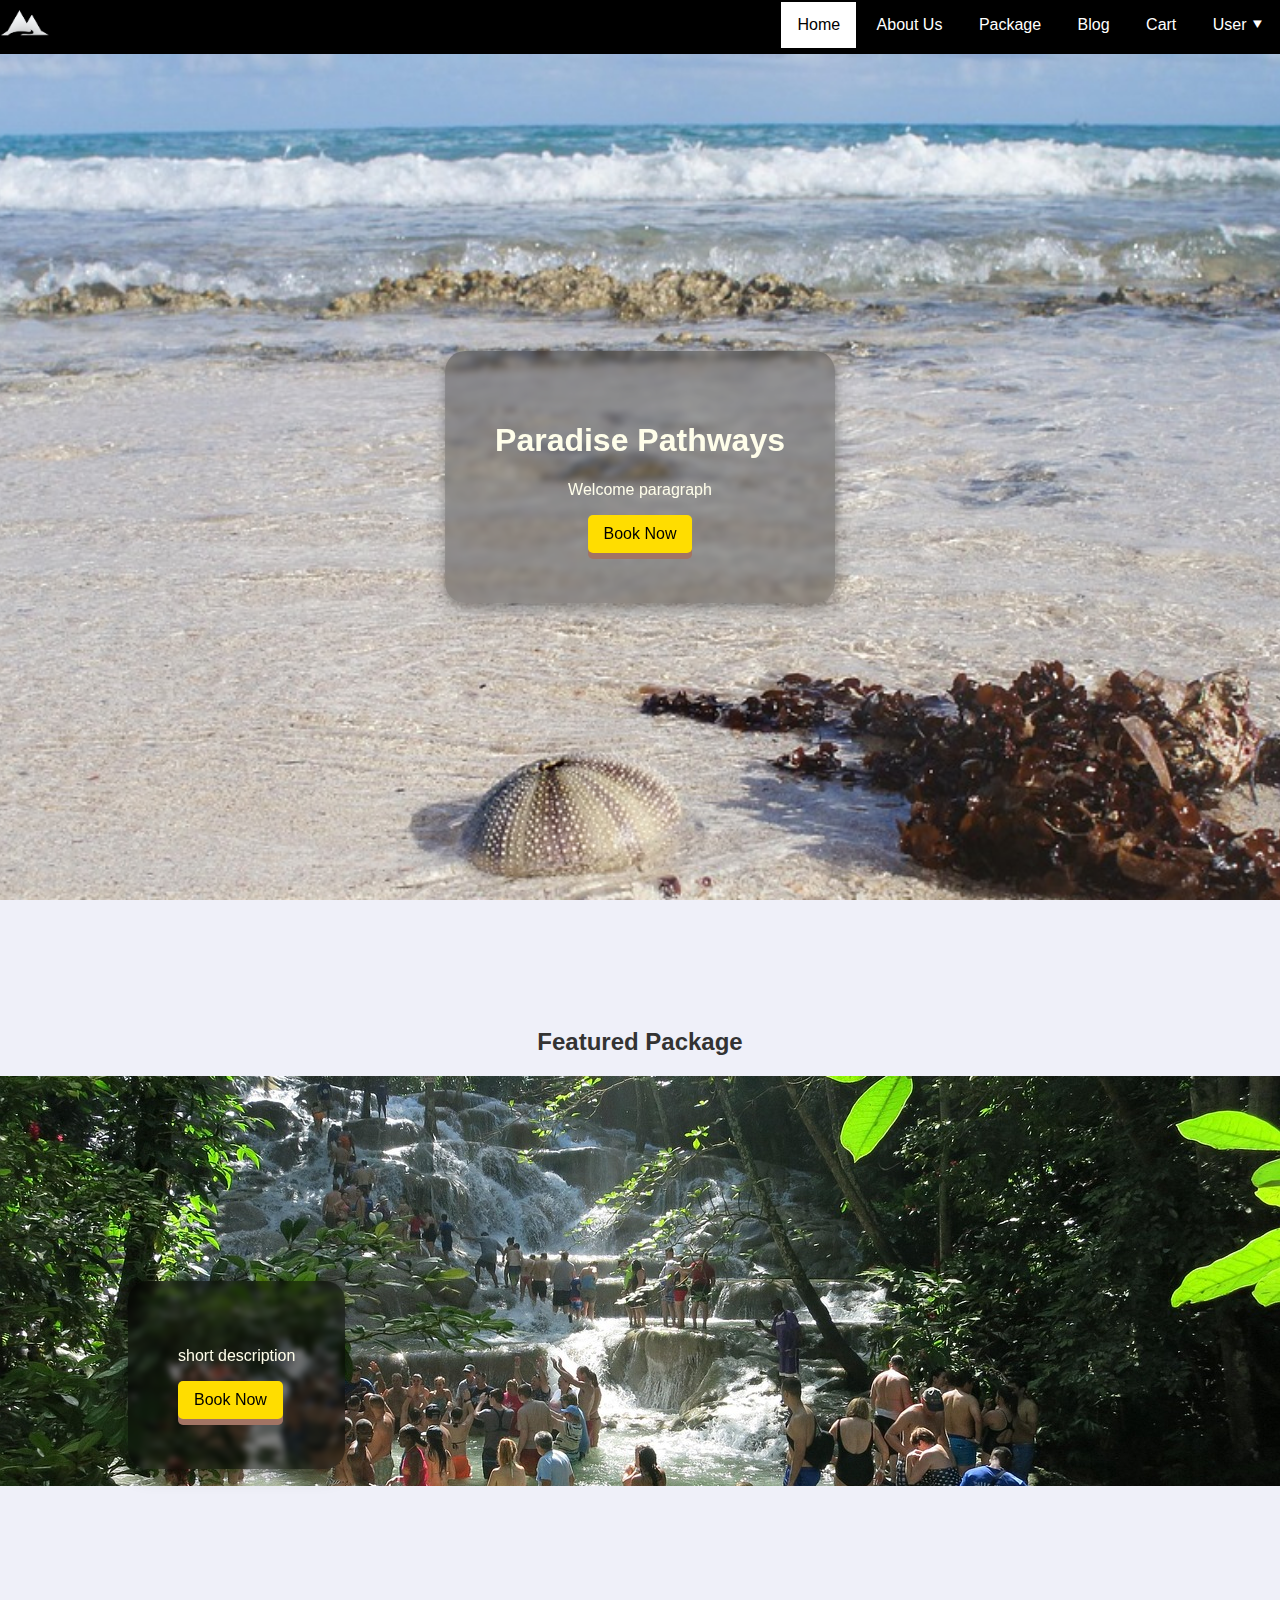
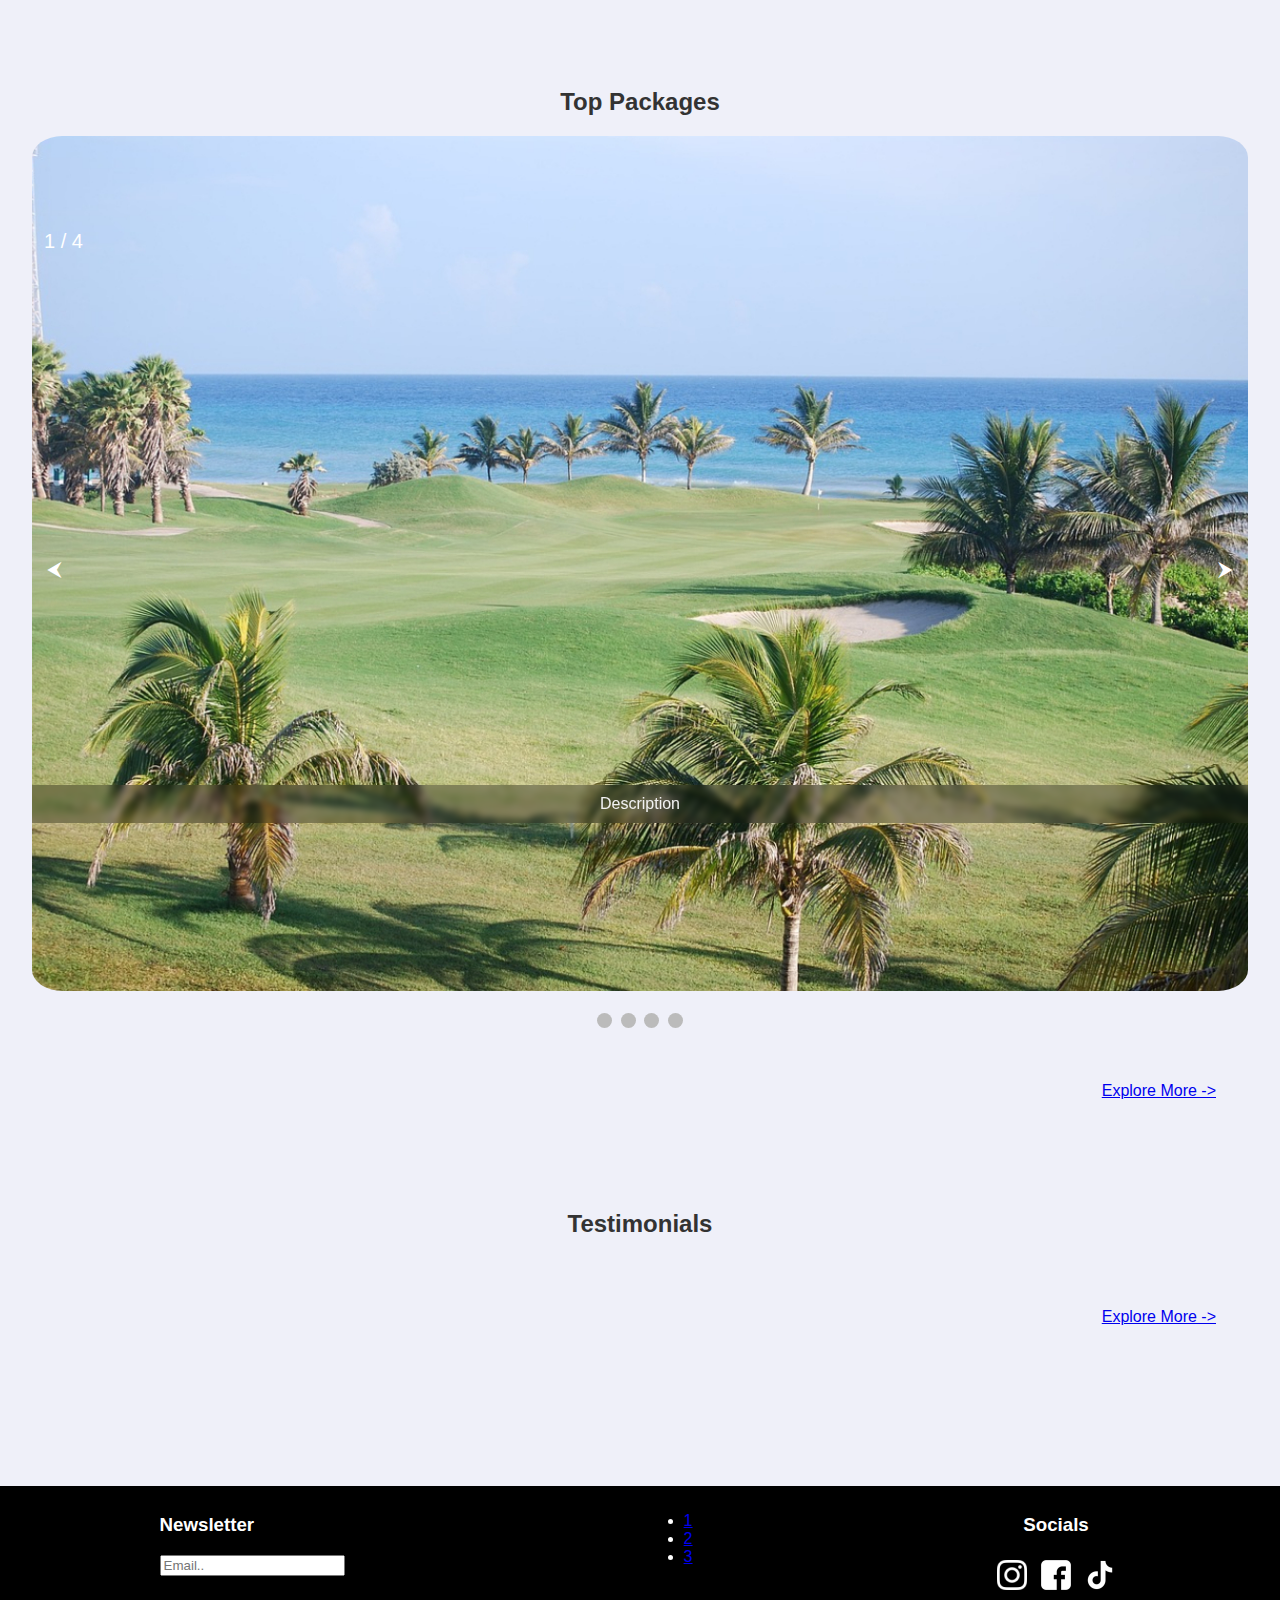
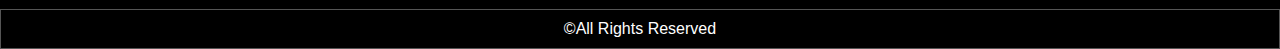
==== index.html @ 242b33c7 "edit javascript and carousel added to home" ====
<!DOCTYPE html>
<html>
    <head>
        <meta charset="UTF-8">
        <meta name="viewport" 
            content="width=device-width, initial-scale=1.0">
            <link rel="stylesheet" href="style.css">
       <title>Paradise Pathways</title> 
       <link rel="icon" href="img\icon.png">
    </head>

    <body>
        <header>
            <!--header containing logo, navbar and dropdown menu for user options-->
            <div class="navtop">
                <div class="logo">
                    <a href="index.html"><img src="img/Paradise Pathways Logo.png" width="50px"></a>
                </div>
                <button class="menu-btn">&#8801;</button>

                <nav class="navbar" id="barNav">
                    <ul class="nav-links">
                        <li><a class="current" href="index.html">Home</a></li>
                        <li><a href="about.html">About Us</a></li>
                        <li><a href="package.html">Package</a></li>
                        <li><a href="blog.html">Blog</a></li>
                        <li><a href="cart.html">Cart</a></li>
                        
                        <li><div class="dropdown">
                                <button class="dropbtn">User &#11206;</button>
                            <div class="dropdown-content">
                                <a href="#">Sign In</a>
                                <a href="#">Log In</a>
                                <a href="#">Accounts</a>  
                            </div>
                        </li> 
                    </ul>
                </nav>
            </div>  
        </header>
            
            <div class="hero">
                <div class="hero-text">
                    <h1>Paradise Pathways</h1>
                    <p>Welcome paragraph</p>
                    <button class="btn">Book Now</button>
                </div>
            </div>

            <div class="site-content">
                <script src="script.js"></script>

            <!--Featured package-->
                <section class="featured">
                    <h2 class="heading">Featured Package</h2>
                    <div class="feature-image">
                        <img src="img/dunns-river.jpg" style="width:100%" alt="Dunn's river falls">
                        <div class="feature-desc">
                            <p> short description</p>
                            <button class="btn">Book Now</button>
                        </div>
                    </div>
                </section>

                <section class="top-packages">
                    <div class="top-container">
                        <h2 class="heading">Top Packages</h2>
                        <div class="slide">
                            <div class="packageSlide">
                                <div class="numbertext">1 / 4</div>
                                <img class="package-img" src="img/1.jpg" style="width:100%">
                                <div class="desc">Description</div>
                            </div>
                        
                            <div class="packageSlide">
                                <div class="numbertext">2 / 4</div>
                                <img class="package-img" src="img/2.jpg" style="width:100%">
                                <div class="desc">Description</div>
                            </div>
                        
                            <div class="packageSlide">
                                <div class="numbertext">3 / 4</div>
                                <img class="package-img" src="img/3.jpg" style="width:100%">
                                <div class="desc">Description</div>
                            </div>
                        
                            <div class="packageSlide">
                                <div class="numbertext">4 / 4</div>
                                <img class="package-img" src="img/4.jpg" style="width:100%">
                                <div class="desc">Description</div>
                            </div>
                        
                            <a class="prev">&#11164</a>
                            <a class="next">&#11166</a>

                        </div>
                        
                        <br>
                        <div style="text-align:center">
                        <span class="dot"></span> 
                        <span class="dot"></span> 
                        <span class="dot"></span> 
                        <span class="dot"></span>
                        </div>
                    </div>
                </section>

                <div class="explore-more">
                    <a href="#">Explore More -></a>
                </div>

                <section class="heading">
                    <div>
                        <h2>Testimonials</h2>
                    </div>
                </section>

                <div class="explore-more">
                    <a href="#">Explore More -></a>
                </div>

                <section class="testimonial"></section>
            </div>
        <footer>
            <div class="topfooter">
                <div class="newsletter">
                    <h3>Newsletter</h3>
                    <input type="text" placeholder="Email..">
                </div>
                <div class="site-map">
                    <ul>
                        <li><a href="#">1</a></li>
                        <li><a href="#">2</a></li>
                        <li><a href="#">3</a></li>
                    </ul>
                </div>
                <div class="social-media">
                    <h3>Socials</h3>
                    <img src="img/insta.png" alt="Instagram">
                    <img src="img/fb.png" alt="Facebook">
                    <img src="img/tt.png" alt="Tiktok">
                </div>
            </div>

            <div class="copyright"> &copy;All Rights Reserved</div>
        </footer>
    </body>
</html>
---- style.css ----
*{
    font-family: Arial, sans-serif;
    box-sizing: border-box;
}

h2{
    text-align: center;
}

body{
    background-color: rgb(239, 240, 249);
    color: #333;
    margin: 0;
    padding: 0;
}

.navtop{
    display: flex;
    justify-content: space-between;
    align-items: center;
    background-color: rgb(0, 0, 0);
    height: 6vh;
}

/*navbar*/
.menu-btn{
    display: none; 
}

.navbar{
    display: flex;
}

.navbar li{
    display: inline-block;
}

.navbar a {
    float: left;
    font-size: 16px;
    color: white;
    text-align: center;
    padding: 14px 16px;
    text-decoration: none;
}
  
.nav-links a.current{
    background-color: rgb(255, 255, 255);
    color: black;
} 

.dropdown {
    overflow: hidden;
}
  
.dropdown .dropbtn {
    font-size: 16px;  
    border: none;
    outline: none;
    color: white;
    padding: 14px 16px;
    background-color: inherit;
    font-family: inherit;
    margin: 0;
}
  
.navbar a:hover, .dropdown:hover .dropbtn {
    background-color: rgb(255, 255, 255);
    color: black;
}

.dropbtn:hover{
    cursor: pointer;
}
  
.dropdown-content {
    display: none;
    position: absolute;
    background-color: #f9f9f9;
    min-width: 160px;
    box-shadow: 0px 8px 16px 0px rgba(0,0,0,0.2);
    z-index: 1;
}
  
.dropdown-content a {
    float: none;
    color: black;
    padding: 12px 16px;
    text-decoration: none;
    display: block;
    text-align: left;
}
  
.dropdown-content a:hover {
    background-color: #ddd;
}
  
.dropdown:hover .dropdown-content {
    display: block;
}

.hero{
    background: url("img/beach.jpg");
    width: 100%;
    height: 94vh;
    background-repeat: no-repeat;
    background-position: center;
    background-size: cover;
    overflow: hidden;
    position: relative;
}
   
.hero-text{
    text-align: center;
    position: absolute;
    top: 50%;
    left: 50%;
    transform: translate(-50%,-50%);
    color: rgb(255, 254, 234);
    background: rgba(0, 0, 0, 0.3);
    border-radius: 20px;
    padding: 50px 50px;
    box-shadow: 0 4px 8px 0 rgba(0, 0, 0, 0.2) , 0 6px 20px 0 rgba(0, 0, 0, 0.19);
    backdrop-filter: blur(3px);
}

.btn{
    font-size: 16px;
    border: none;
    border-radius: 5px;
    padding: 10px 16px;
    cursor: pointer;
    background-color: rgb(255, 221, 0);
    color: rgb(0, 0, 0);
    box-shadow: 0 6px #a27464;
}

.btn:active{
    background-color: #eca520;
    box-shadow: 0 5px #3d495b;
    transform: translateY(4px);
}

section{
    margin-top: 10%;
    padding-bottom: 50px;

}

.feature-image{
    position: relative;
}

.feature-desc{
    position: absolute;
    bottom: 5%;
    left: 10%;
    color: rgb(255, 254, 234);
    background: rgba(0, 0, 0, 0.5);
    border-radius: 20px;
    padding: 50px 50px;
    box-shadow: 0 4px 8px 0 rgba(0, 0, 0, 0.2) , 0 6px 20px 0 rgba(0, 0, 0, 0.19);
    backdrop-filter: blur(3px);
}


/* Slideshow container */
.slide{
    position: relative;
}

.package-img{
    overflow: hidden;
}

.prev, .next {
  cursor: pointer;
  position: absolute;
  top: 50%;
  width: auto;
  padding: 16px;
  margin-top: -22px;
  color: white;
  font-weight: bold;
  font-size: 18px;
  transition: 0.2s ease;
  border-radius: 0 3px 3px 0;
  user-select: none;
}

.next {
  right: 0;
  border-radius: 3px 0 0 3px;
}

.prev:hover, .next:hover {
  background-color: rgba(0,0,0,0.8);
}

.desc {
  color: #f2f2f2;
  font-size: 16px;
  position: absolute;
  bottom: 20%;
  width: 100%;
  background-color: rgba(0, 0, 0, 0.3);
  backdrop-filter: blur(3px);
  padding: 10px 10px;
  text-align: center;
}

.numbertext {
  color: #ffffff;
  font-size: 20px;
  padding: 8px 12px;
  position: absolute;
  top: 10%;
}

.dot {
  cursor: pointer;
  height: 15px;
  width: 15px;
  margin: 0 2px;
  background-color: #bbb;
  border-radius: 50%;
  display: inline-block;
  transition: background-color 0.6s ease;
}

.dot:hover {
  background-color: #717171;
}

.explore-more{
    float: right;
    padding-right: 5%;
}

footer{
    background-color: black;
    color: white;
}

.topfooter{
    display: flex;
    justify-content: space-around;
    padding: 10px 10px;
}

.social-media h3{
    text-align: center;
}
.social-media img{
    padding: 5px 5px;
}

.copyright{
    padding: 10px 10px;
    text-align: center;
    width: 100%;
    border:1px solid rgb(85, 85, 85);
}

.fade {
  animation-name: fade;
  animation-duration: 1.5s;
}

.video-background {
    position: relative;
    top: 0;
    left: 0;
    width: 100vw;
    height: 60vh;
    overflow: hidden;
    z-index: -1;
}

.video-background iframe {
    position: absolute;
    top: 50%;
    left: 50%;
    width: 100vw;
    height: 56.25vw; /* 16:9 aspect ratio */
    min-height: 100vh;
    min-width: 177.77vh;
    transform: translate(-50%, -50%);
    pointer-events: none; /* Prevent user interaction */
}

@media(min-width:1000px){
    .top-packages {
    display: flex;
    flex-direction: column;
    justify-content: center; 
    align-items: center;
    overflow: hidden; 
}

.package-img {
    max-height: 95vh; 
    width: auto; 
    border-radius: 2.5%;
}
}
@media(max-width: 650px){
    .hero-text{
        padding: 25px 10px;
    }

    .nav-links{
        display: none;
        flex-direction: column;
        position: absolute;
        background-color: black;
        padding: 0;
        left: 0;
        width: 100%;
        text-align: center;
        z-index: 1;
    }

    .dropdown-content{
        width: 100%;
    }

    .nav-links a, .nav-links a:hover, .nav-links button {
        float: none;
        width: 100%;
        display: block;
        text-align: left;
    }

    
    .nav-links.active{
        display: flex;
        
    }

    .nav-links li{
        display: block;
        padding: 5px 0;
    }

    .menu-btn{
        position: absolute;
        right: 0;
        top: 0;
        display: block;
        background: none;
        border: none;
        color: white;
        font-size: 30px;
        cursor: pointer;  
    }
    

}

@keyframes fade{
    from{opacity: .5;}
    to{opacity: 1;}
}
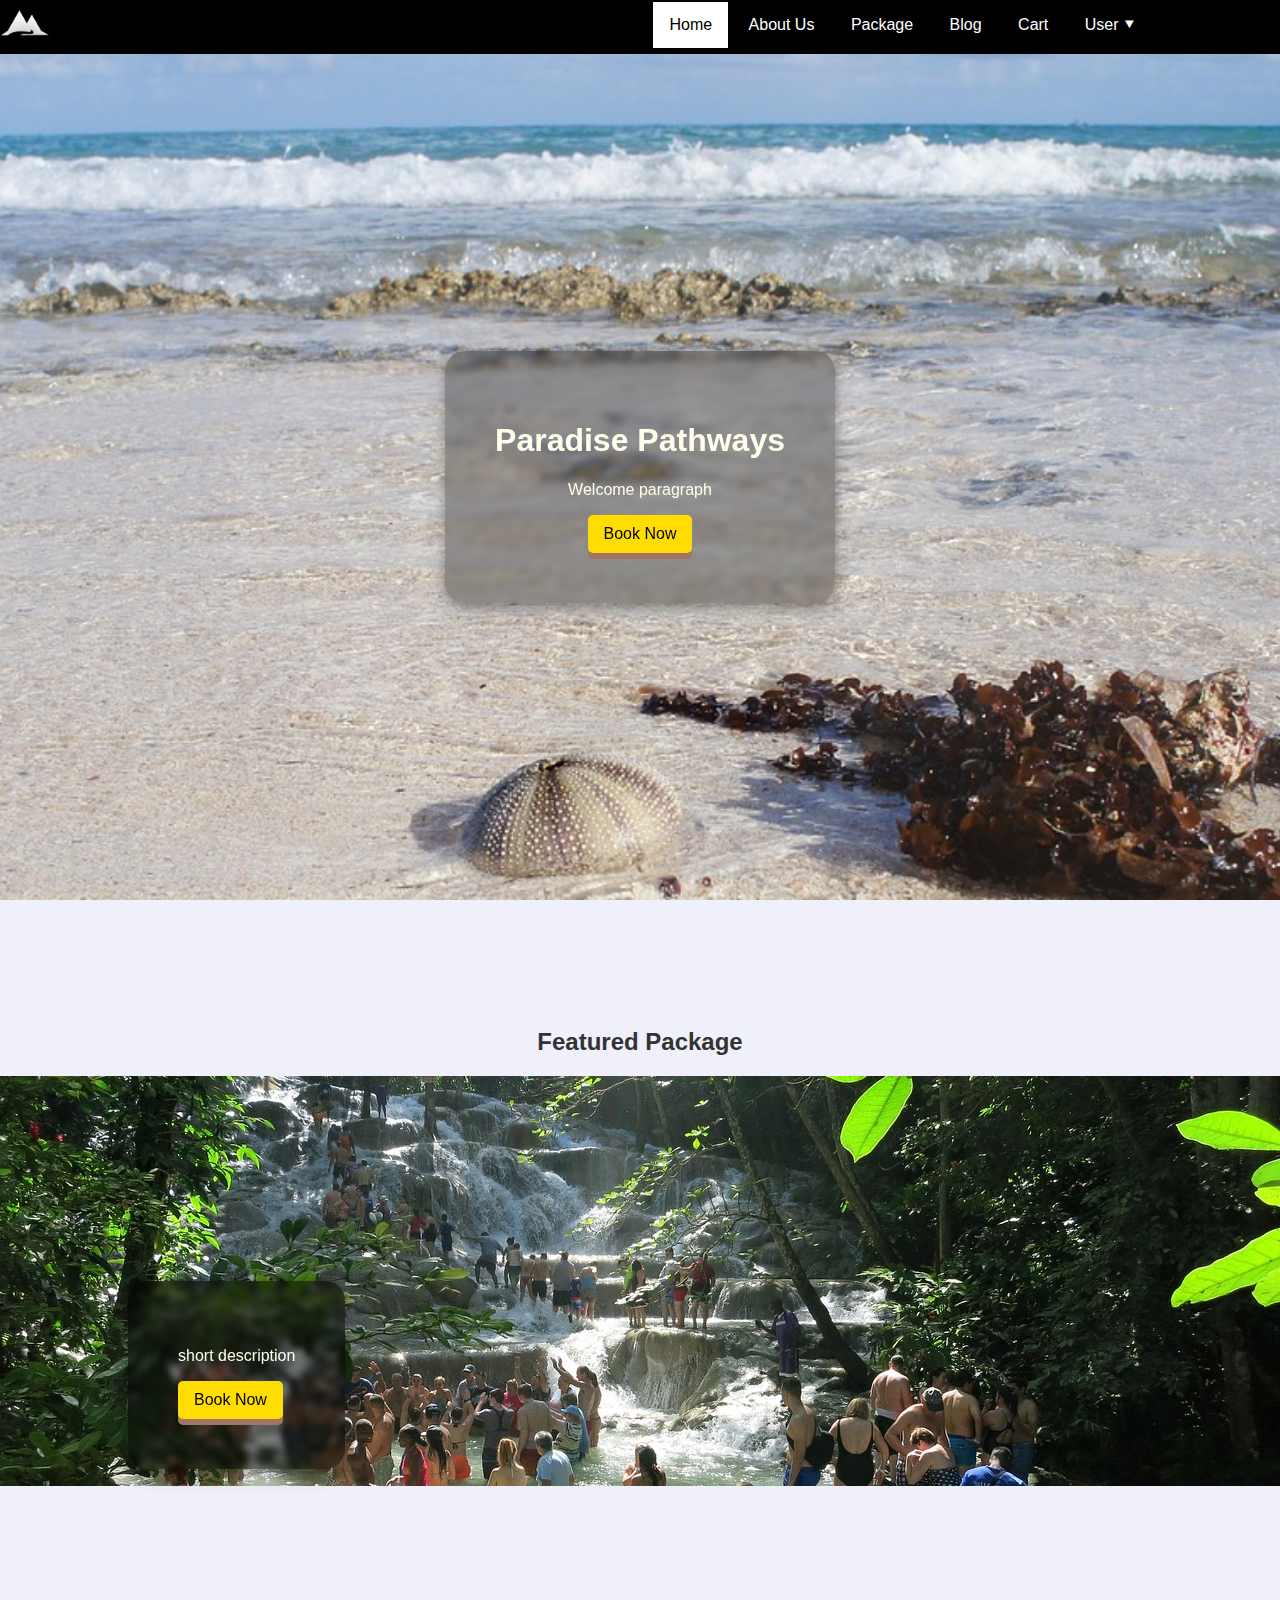
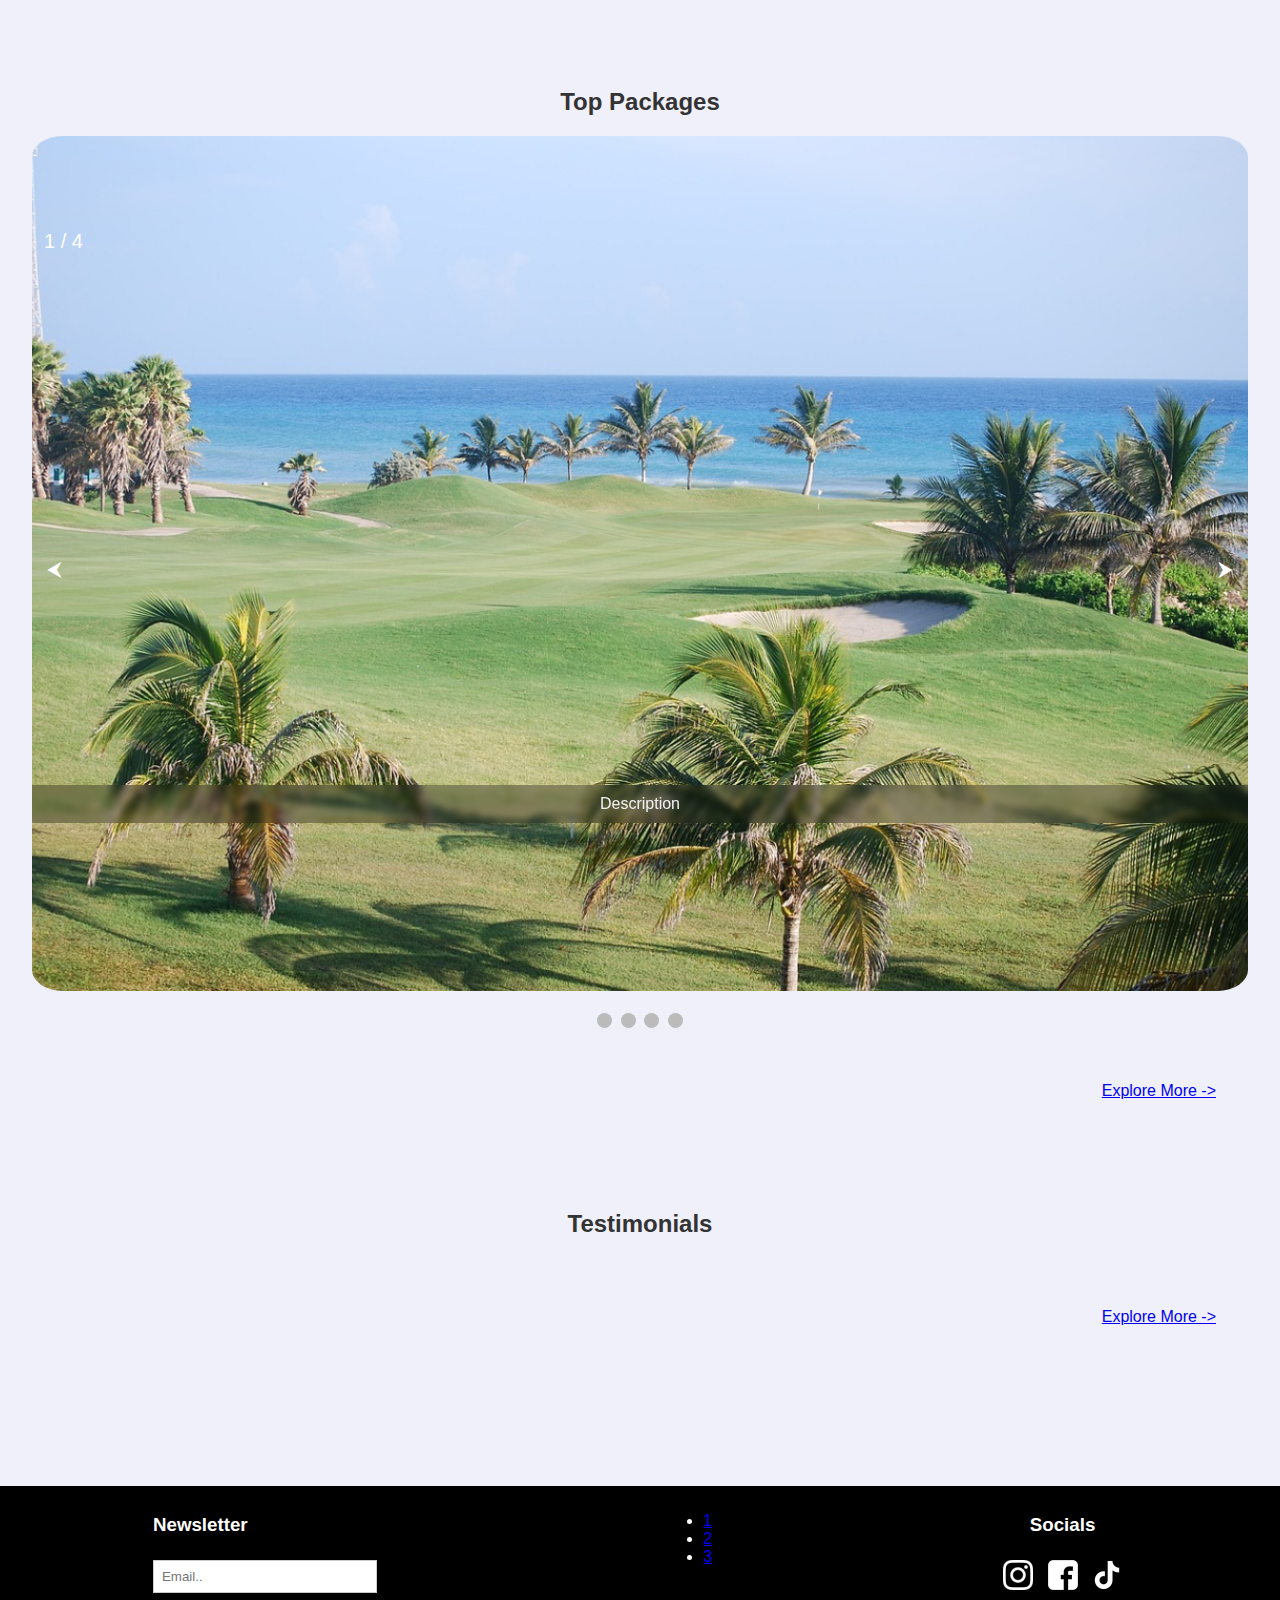
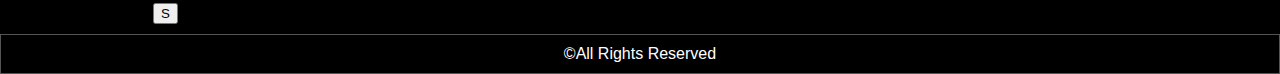
==== commit 6d50ff4e: "content on all pages, updated navbar, pages are interavtive with window size" ====
--- a/index.html
+++ b/index.html
@@ -6,10 +6,11 @@
             content="width=device-width, initial-scale=1.0">
             <link rel="stylesheet" href="style.css">
        <title>Paradise Pathways</title> 
-       <link rel="icon" href="img\icon.png">
+       <link rel="icon" href="img/icon.png">
     </head>
 
     <body>
+        <script src="script.js"></script>
         <header>
             <!--header containing logo, navbar and dropdown menu for user options-->
             <div class="navtop">
@@ -29,9 +30,8 @@
                         <li><div class="dropdown">
                                 <button class="dropbtn">User &#11206;</button>
                             <div class="dropdown-content">
-                                <a href="#">Sign In</a>
-                                <a href="#">Log In</a>
-                                <a href="#">Accounts</a>  
+                                <a href="sign-up.html">Sign In</a>
+                                <a href="login.html">Log In</a> 
                             </div>
                         </li> 
                     </ul>
@@ -47,8 +47,7 @@
                 </div>
             </div>
 
-            <div class="site-content">
-                <script src="script.js"></script>
+            <div class="site-content"></div>
 
             <!--Featured package-->
                 <section class="featured">
@@ -126,6 +125,7 @@
                 <div class="newsletter">
                     <h3>Newsletter</h3>
                     <input type="text" placeholder="Email..">
+                    <button>S</button>
                 </div>
                 <div class="site-map">
                     <ul>
--- a/style.css
+++ b/style.css
@@ -29,6 +29,7 @@
 
 .navbar{
     display: flex;
+    margin-right: 10%;
 }
 
 .navbar li{
@@ -77,7 +78,6 @@
     display: none;
     position: absolute;
     background-color: #f9f9f9;
-    min-width: 160px;
     box-shadow: 0px 8px 16px 0px rgba(0,0,0,0.2);
     z-index: 1;
 }
@@ -147,6 +147,7 @@
 
 }
 
+
 .feature-image{
     position: relative;
 }
@@ -289,6 +290,410 @@
     pointer-events: none; /* Prevent user interaction */
 }
 
+.question {
+    font-size: 16px;
+    background-color: none;
+    color: #000000;
+    cursor: pointer;
+    padding: 18px;
+    width: 100%;
+    text-align: left;
+    border: none;
+    outline: none;
+    transition: 0.4s;
+}
+
+.question.active, .question:hover {
+    background-color: #dddbdb;
+}
+
+.question:after {
+    content: '\02795'; 
+    font-size: 13px;
+    float: right;
+    margin-left: 5px;
+}
+
+.question.active:after {
+content: "\2796";
+}
+
+.answer {
+    background-color: white;
+    font-size: 16px;
+    max-height: 0;
+    overflow: hidden;
+    transition: max-height 0.3s ease-out;
+    padding: 0 18px;
+}
+
+.answer.open {
+    max-height: 300px;
+    padding: 18px;
+}
+
+.team-members{
+    display: flex;
+    justify-content: space-between;
+}
+
+.member {
+    background: #cce0ff;
+    padding: 10px;
+    margin: 5px;
+    text-align: center;
+    border-radius: 20px;
+}
+
+.member img {
+    width: 100%;
+    border-radius: 10px;
+}
+
+.contact {
+    display: flex;
+    justify-content: space-between;
+    margin-top: 20px;
+}
+
+.contact-form, .location {
+    width: 48%;
+}
+
+.contact-form input, .contact-form textarea {
+    width: 100%;
+    margin: 5px 0;
+    padding: 10px;
+    border: 1px solid #ccc;
+}
+
+.contact-form button {
+    width: 100%;
+    padding: 10px;
+    background: #ccc;
+    border: none;
+    cursor: pointer;
+}
+
+.search {
+    text-align: center;
+    padding: 20px;
+}
+
+.search input {
+    width: 60%;
+    padding: 10px;
+}
+
+.content {
+    display: flex;
+    width: 80%;
+    margin: 20px auto;
+}
+
+.content1 {
+    display: flex;
+    width: 90%;
+    margin: 20px auto;
+}
+
+.sort {
+    width: 20%;
+    background: #fff;
+    padding: 20px;
+}
+
+.sort ul {
+    list-style: none;
+    padding: 0;
+}
+
+.sort ul li {
+    margin: 10px 0;
+}
+
+.packages {
+    width: 80%;
+    padding: 20px;
+}
+
+.packages1 {
+    width: 60%;
+    padding: 20px;
+}
+
+.package-grid {
+    display: grid;
+    grid-template-columns: repeat(3, 1fr);
+    gap: 20px;
+    padding: 20px 0;
+}
+
+.package-grid1 {
+    display: grid;
+    grid-template-columns: repeat(2, 1fr);
+    gap: 20px;
+}
+
+.package-item {
+    background: #cce0ff;
+    padding: 10px;
+    text-align: center;
+}
+
+.package-item img {
+    width: 100%;
+    max-width: 150px;
+}
+
+.cart {
+    width: 20%;
+    background: #fff;
+    padding: 20px;
+}
+
+.cart ul {
+    list-style: none;
+    padding: 0;
+}
+
+.cart ul li {
+    margin: 10px 0;
+}
+
+.cart p {
+    font-weight: bold;
+    margin: 5px 0;
+}
+
+.tabs {
+    display: flex;
+    border-bottom: 2px solid #ccc;
+    margin-bottom: 10px;
+}
+
+.tabs a {
+    padding: 10px 20px;
+    text-decoration: none;
+    color: #000;
+    font-weight: bold;
+    border: 1px solid #ccc;
+    border-bottom: none;
+    background: #eee;
+}
+
+.tabs a.active {
+    background: #fff;
+    border-top: 3px solid #000;
+}
+
+/* Cart Table */
+.cart table {
+    width: 100%;
+    border-collapse: collapse;
+    background: #fff;
+}
+
+.cart th, .cart td {
+    padding: 15px;
+    text-align: left;
+    border: 1px solid #ddd;
+}
+
+.cart img {
+    width: 80px;
+    height: auto;
+    border: 2px solid #000;
+}
+
+.qty-btn {
+    background: #ccc;
+    border: none;
+    padding: 5px 10px;
+    cursor: pointer;
+}
+
+/* Remove Button */
+.remove-btn {
+    background: #ff5b5b;
+    color: white;
+    border: none;
+    padding: 8px;
+    cursor: pointer;
+}
+
+.remove-btn:hover {
+    background: #cc0000;
+}
+
+/* Recommended Products */
+.recommended {
+    background: #cce0ff;
+    padding: 20px;
+    margin-top: 20px;
+}
+
+.recommended-items {
+    display: flex;
+    gap: 10px;
+}
+
+.recommended-items img {
+    width: 100px;
+    border: 2px solid #000;
+}
+
+/* Checkout Section */
+.checkout {
+    text-align: right;
+    margin-top: 20px;
+}
+
+.checkout-btn {
+    padding: 10px 20px;
+    background: #008CBA;
+    color: white;
+    border: none;
+    cursor: pointer;
+}
+
+.checkout-btn:hover {
+    background: #005f7b;
+}
+
+/* Past Purchases */
+.past-purchases {
+    background: #ddd;
+    padding: 20px;
+    margin-top: 20px;
+}
+
+/* Billing Section */
+.billing {
+    display: flex;
+    justify-content: space-between;
+    background: #fff;
+    padding: 20px;
+    margin-top: 20px;
+}
+
+.billing-info, .payment-method {
+    width: 48%;
+}
+
+.billing-info input, .payment-method input {
+    display: block;
+    width: 100%;
+    padding: 8px;
+    margin: 5px 0;
+}
+
+.payment-options {
+    display: flex;
+    gap: 10px;
+    margin: 10px 0;
+}
+
+/* Continue Button */
+.continue-btn {
+    padding: 10px 20px;
+    background: #28a745;
+    color: white;
+    border: none;
+    cursor: pointer;
+    margin-top: 10px;
+}
+
+.continue-btn:hover {
+    background: #1e7a33;
+}
+
+.form-container {
+    background: white;
+    padding: 20px;
+    border: 2px solid #ccc;
+    width: 300px;
+    margin-bottom: 20px;
+}
+
+.form-container h3 {
+    margin-top: 0;
+}
+
+/* Form Inputs */
+input[type="text"], 
+input[type="email"], 
+input[type="password"] {
+    width: 100%;
+    padding: 8px;
+    margin: 5px 0 10px;
+    border: 1px solid #ccc;
+}
+
+/* Forgot Password Link */
+.forgot-link {
+    display: block;
+    margin-bottom: 10px;
+    font-size: 14px;
+    color: #007BFF;
+    text-decoration: none;
+}
+
+.forgot-link:hover {
+    text-decoration: underline;
+}
+
+/* Remember Me */
+.remember-me {
+    display: flex;
+    align-items: center;
+    margin-bottom: 10px;
+}
+
+.remember-me input {
+    margin-right: 5px;
+}
+
+/* Button */
+.form-button {
+    width: 100%;
+    padding: 8px;
+    background: #007BFF;
+    color: white;
+    border: none;
+    cursor: pointer;
+}
+
+.form-button:hover {
+    background: #0056b3;
+}
+
+/* Name Fields */
+.name-fields {
+    display: flex;
+    justify-content: space-between;
+}
+
+.name-fields div {
+    width: 48%;
+}
+
+/* Terms and Conditions */
+.terms {
+    font-size: 12px;
+    margin: 10px 0;
+}
+
+.terms a {
+    color: #007BFF;
+    text-decoration: none;
+}
+
+.terms a:hover {
+    text-decoration: underline;
+}
+
+  
 @media(min-width:1000px){
     .top-packages {
     display: flex;
@@ -305,8 +710,8 @@
 }
 }
 @media(max-width: 650px){
-    .hero-text{
-        padding: 25px 10px;
+    .hero-text, .feature-desc{
+        padding: 20px 10px;
     }
 
     .nav-links{
@@ -354,11 +759,45 @@
         font-size: 30px;
         cursor: pointer;  
     }
+
+    .team-members {
+        flex-direction: column;
+        align-items: center;
+    }
+    .contact {
+        flex-direction: column;
+        align-items: center;
+    }
     
+    .content, .content1 {
+        flex-direction: column;
+    }
+    .sort, .cart {
+        width: 100%;
+    }
+    .packages, .packages1 {
+        width: 100%;
+    }
+    .package-grid, .package-grid1 {
+        grid-template-columns: repeat(2, 1fr);
+    }
+
+    .cart table {
+        display: block;
+        overflow-x: auto;
+    }
+
+    .billing {
+        flex-direction: column;
+    }
+
+    .billing-info, .payment-method {
+        width: 100%;
+    }
 
 }
 
 @keyframes fade{
     from{opacity: .5;}
     to{opacity: 1;}
-}+}
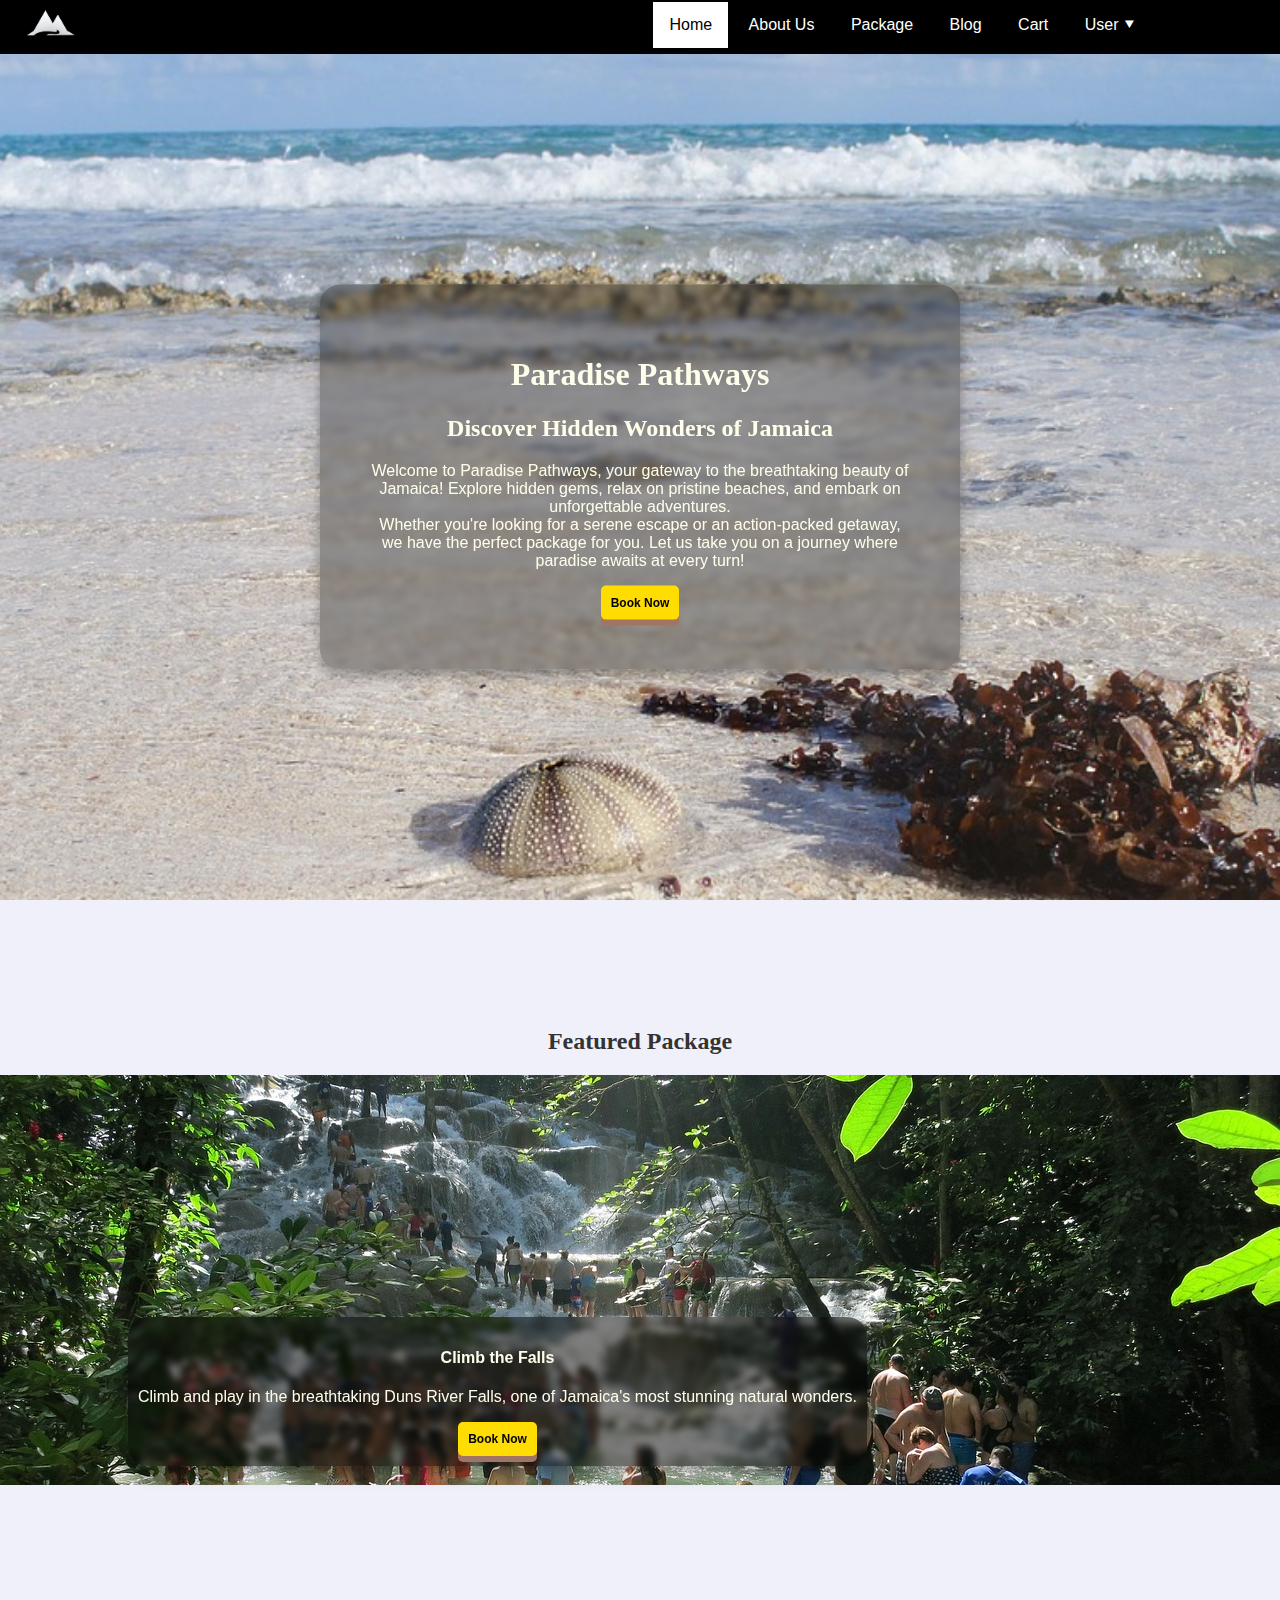
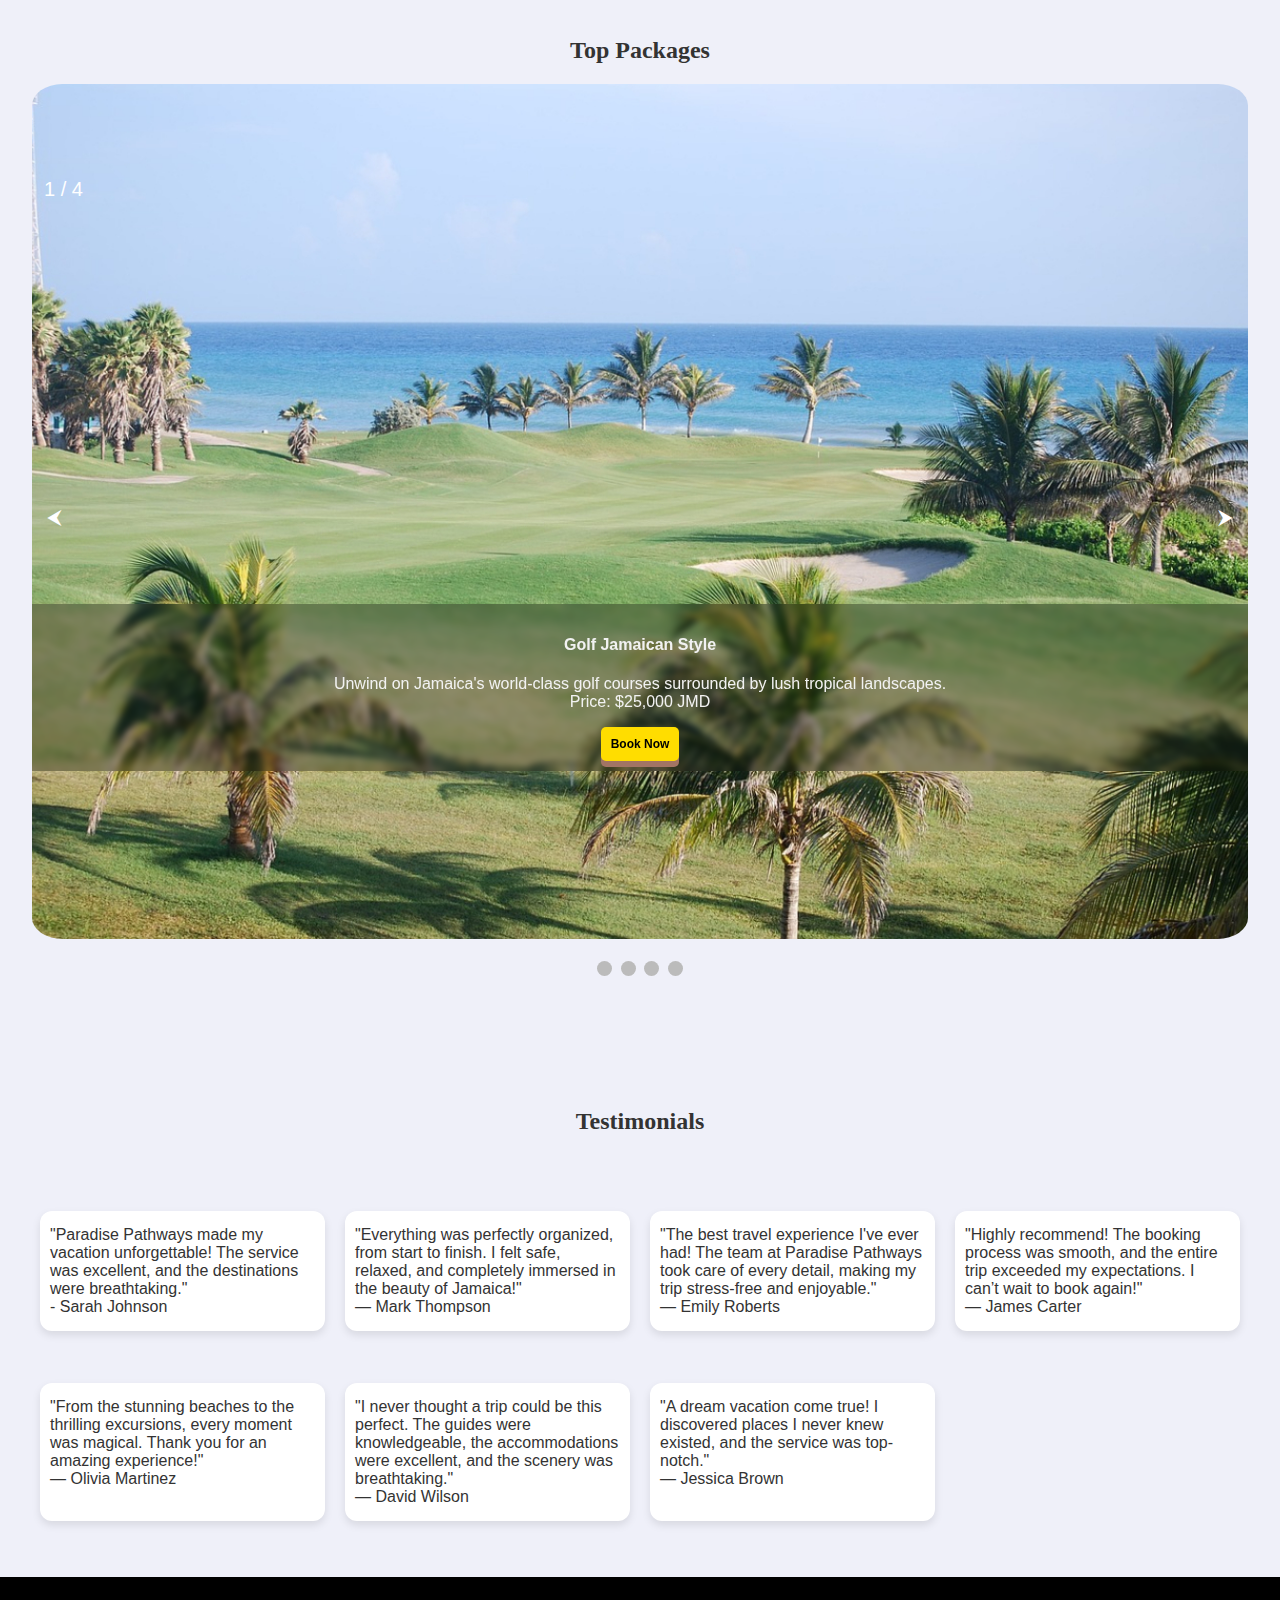
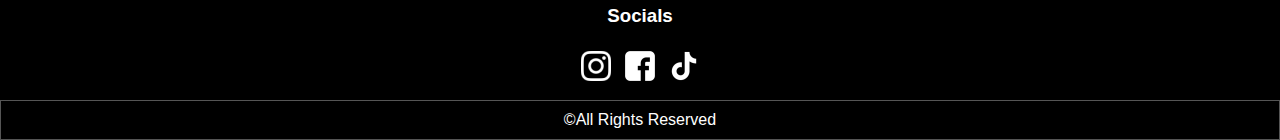
==== commit 0e6a53fd: "refined pages and added tables" ====
--- a/index.html
+++ b/index.html
@@ -11,6 +11,14 @@
 
     <body>
         <script src="script.js"></script>
+        <script>
+            function addToCart(packageName, price) {
+                let cart = JSON.parse(localStorage.getItem("cart")) || [];
+                cart.push({ name: packageName, price: price, quantity: 1 });
+                localStorage.setItem("cart", JSON.stringify(cart));
+                alert(packageName + " added to cart!");
+            }
+        </script>
         <header>
             <!--header containing logo, navbar and dropdown menu for user options-->
             <div class="navtop">
@@ -38,25 +46,33 @@
                 </nav>
             </div>  
         </header>
-            
+        <main class="main-content">  
             <div class="hero">
                 <div class="hero-text">
                     <h1>Paradise Pathways</h1>
-                    <p>Welcome paragraph</p>
-                    <button class="btn">Book Now</button>
+                    <h2>Discover Hidden Wonders of Jamaica</h2>
+                    <p>Welcome to Paradise Pathways, your gateway to the breathtaking beauty of Jamaica! Explore hidden gems, 
+                        relax on pristine beaches, and embark on unforgettable adventures.<br>
+                        Whether you're looking for a serene escape or an action-packed getaway, 
+                        we have the perfect package for you. Let us take you on a journey where 
+                        paradise awaits at every turn!</p>
+                        <a href="package.html"><button class="btn">Book Now</button></a>
                 </div>
             </div>
 
-            <div class="site-content"></div>
+            <div class="site-content">
 
             <!--Featured package-->
                 <section class="featured">
                     <h2 class="heading">Featured Package</h2>
-                    <div class="feature-image">
-                        <img src="img/dunns-river.jpg" style="width:100%" alt="Dunn's river falls">
+                    <div>
+                        <img class="feature-image" src="img/dunns-river.jpg"  alt="Dunn's river falls">
                         <div class="feature-desc">
-                            <p> short description</p>
-                            <button class="btn">Book Now</button>
+                            <h4>Climb the Falls</h4>
+                            <p>Climb and play in the breathtaking Duns River Falls,
+                                one of Jamaica's most stunning natural wonders. <br>
+                            </p>
+                            <button class="btn" onclick="addToCart('Dunn\'s River Tour', 125)">Book Now</button>
                         </div>
                     </div>
                 </section>
@@ -68,25 +84,53 @@
                             <div class="packageSlide">
                                 <div class="numbertext">1 / 4</div>
                                 <img class="package-img" src="img/1.jpg" style="width:100%">
-                                <div class="desc">Description</div>
+                                <div class="desc">
+                                    <h4>Golf Jamaican Style</h4>
+                                    <p>Unwind on Jamaica's world-class golf courses surrounded by 
+                                        lush tropical landscapes.<br>
+                                        Price: $25,000 JMD
+                                    </p>
+                                    <button class="btn" onclick="addToCart('Golf Jamaican Style', 25000)">Book Now</button>
+                                </div>
                             </div>
                         
                             <div class="packageSlide">
                                 <div class="numbertext">2 / 4</div>
                                 <img class="package-img" src="img/2.jpg" style="width:100%">
-                                <div class="desc">Description</div>
+                                <div class="desc">
+                                    <h4>Reef Explorer</h4>
+                                    <p>Discover Jamaica's vibrant coral reefs and marine life 
+                                        on an unforgettable snorkelling adventure.<br>
+                                        Price: $35,000 JMD</p>
+                                        <button class="btn" onclick="addToCart('Reef Explorer', 35000)">Book Now</button>
+                                </div>
                             </div>
                         
                             <div class="packageSlide">
                                 <div class="numbertext">3 / 4</div>
                                 <img class="package-img" src="img/3.jpg" style="width:100%">
-                                <div class="desc">Description</div>
+                                <div class="desc">
+                                    <h4>Island Breeze</h4>
+                                    <p>Sail across Jamaica's crystal-clear waters and enjoy breathtaking 
+                                        views of the coastline.<br>
+                                        Price: $40,000 JMD
+                                    </p>
+                                    <button class="btn" onclick="addToCart('Island Breeze', 40000)">Book Now</button>
+                                </div>
+                                
                             </div>
                         
                             <div class="packageSlide">
                                 <div class="numbertext">4 / 4</div>
                                 <img class="package-img" src="img/4.jpg" style="width:100%">
-                                <div class="desc">Description</div>
+                                <div class="desc">
+                                    <h4>Jamaican Oasis</h4>
+                                    <p>Hike to majestic waterfalls and swim in natural pools surrounded by 
+                                        lush tropical vegetation.<br>
+                                        Price: $45,000 JMD
+                                    </p> 
+                                    <button class="btn" onclick="addToCart('Jamaican Oasis', 45000)">Book Now</button>
+                                </div>
                             </div>
                         
                             <a class="prev">&#11164</a>
@@ -104,45 +148,44 @@
                     </div>
                 </section>
 
-                <div class="explore-more">
-                    <a href="#">Explore More -></a>
-                </div>
+                <section class="testimonials">
+                    <h2 class="heading">Testimonials</h2>
+                    <div class="testimonial">
+                        <p>"Paradise Pathways made my vacation unforgettable! The service was excellent, and the destinations were breathtaking."<br> 
+                        - Sarah Johnson</p>
+                        
+                        <p>"Everything was perfectly organized, from start to finish. I felt safe, relaxed, and completely immersed in the beauty of Jamaica!"<br>
+                        — Mark Thompson</p>  
+                        
+                        <p>"The best travel experience I've ever had! The team at Paradise Pathways took care of every detail, making my trip stress-free and enjoyable."<br>
+                        — Emily Roberts</p>  
+                        
+                        <p>"Highly recommend! The booking process was smooth, and the entire trip exceeded my expectations. I can’t wait to book again!"<br> 
+                        — James Carter</p>  
 
-                <section class="heading">
-                    <div>
-                        <h2>Testimonials</h2>
+                        <p>"From the stunning beaches to the thrilling excursions, every moment was magical. Thank you for an amazing experience!"<br> 
+                        — Olivia Martinez</p>   
+
+                        <p>"I never thought a trip could be this perfect. The guides were knowledgeable, the accommodations were excellent, and the scenery was breathtaking."<br>
+                        — David Wilson</p>  
+
+                        <p>"A dream vacation come true! I discovered places I never knew existed, and the service was top-notch."<br>
+                        — Jessica Brown</p>
                     </div>
                 </section>
+            </div>
+        </main>  
+        <footer>
+        <div class="topfooter">
+            <div class="social-media">
+                <h3>Socials</h3>
+                <a href="https://www.instagram.com/"><img src="img/insta.png" alt="Instagram"></a>
+                <a href="https://www.facebook.com/"><img src="img/fb.png" alt="Facebook"></a>
+                <a href="https://www.tiktok.com/"><img src="img/tt.png" alt="Tiktok"></a> 
+            </div>
+        </div>
 
-                <div class="explore-more">
-                    <a href="#">Explore More -></a>
-                </div>
-
-                <section class="testimonial"></section>
-            </div>
-        <footer>
-            <div class="topfooter">
-                <div class="newsletter">
-                    <h3>Newsletter</h3>
-                    <input type="text" placeholder="Email..">
-                    <button>S</button>
-                </div>
-                <div class="site-map">
-                    <ul>
-                        <li><a href="#">1</a></li>
-                        <li><a href="#">2</a></li>
-                        <li><a href="#">3</a></li>
-                    </ul>
-                </div>
-                <div class="social-media">
-                    <h3>Socials</h3>
-                    <img src="img/insta.png" alt="Instagram">
-                    <img src="img/fb.png" alt="Facebook">
-                    <img src="img/tt.png" alt="Tiktok">
-                </div>
-            </div>
-
-            <div class="copyright"> &copy;All Rights Reserved</div>
+        <div class="copyright"> &copy;All Rights Reserved</div>
         </footer>
     </body>
 </html>--- a/style.css
+++ b/style.css
@@ -3,8 +3,9 @@
     box-sizing: border-box;
 }
 
-h2{
-    text-align: center;
+h1,h2{
+    text-align: center;
+    font-family: Georgia, 'Times New Roman', Times, serif;
 }
 
 body{
@@ -14,6 +15,10 @@
     padding: 0;
 }
 
+.logo{
+    margin-left: 2%;
+}
+
 .navtop{
     display: flex;
     justify-content: space-between;
@@ -45,7 +50,7 @@
     text-decoration: none;
 }
   
-.nav-links a.current{
+.nav-links a.current {
     background-color: rgb(255, 255, 255);
     color: black;
 } 
@@ -125,10 +130,11 @@
 }
 
 .btn{
-    font-size: 16px;
+    font-size: 12px;
+    font-weight: bold;
     border: none;
     border-radius: 5px;
-    padding: 10px 16px;
+    padding: 10px 10px;
     cursor: pointer;
     background-color: rgb(255, 221, 0);
     color: rgb(0, 0, 0);
@@ -143,27 +149,28 @@
 
 section{
     margin-top: 10%;
-    padding-bottom: 50px;
-
-}
-
+}
+
+.featured{
+    position: relative;
+}
 
 .feature-image{
-    position: relative;
+    width: 100%;
 }
 
 .feature-desc{
     position: absolute;
+    text-align: center;
     bottom: 5%;
     left: 10%;
     color: rgb(255, 254, 234);
     background: rgba(0, 0, 0, 0.5);
     border-radius: 20px;
-    padding: 50px 50px;
+    padding: 10px 10px;
     box-shadow: 0 4px 8px 0 rgba(0, 0, 0, 0.2) , 0 6px 20px 0 rgba(0, 0, 0, 0.19);
     backdrop-filter: blur(3px);
 }
-
 
 /* Slideshow container */
 .slide{
@@ -233,9 +240,20 @@
   background-color: #717171;
 }
 
-.explore-more{
-    float: right;
-    padding-right: 5%;
+.testimonial{
+    display: grid;
+    grid-template-columns: repeat(auto-fit, minmax(280px, 1fr));
+    gap: 20px;
+    padding: 40px;
+    justify-content: center;
+}
+
+.testimonial p{
+    background: white;
+    border-radius: 12px;
+    overflow: hidden;
+    box-shadow: 0 4px 8px rgba(0, 0, 0, 0.1);
+    padding: 15px 10px;
 }
 
 footer{
@@ -268,26 +286,13 @@
   animation-duration: 1.5s;
 }
 
-.video-background {
-    position: relative;
-    top: 0;
-    left: 0;
-    width: 100vw;
-    height: 60vh;
-    overflow: hidden;
-    z-index: -1;
-}
-
-.video-background iframe {
-    position: absolute;
-    top: 50%;
-    left: 50%;
-    width: 100vw;
-    height: 56.25vw; /* 16:9 aspect ratio */
-    min-height: 100vh;
-    min-width: 177.77vh;
-    transform: translate(-50%, -50%);
-    pointer-events: none; /* Prevent user interaction */
+.about-content{
+    margin-left: 15px;
+    margin-right: 15px;
+}
+
+.intro video{
+    border-radius: 20px;
 }
 
 .question {
@@ -315,7 +320,7 @@
 }
 
 .question.active:after {
-content: "\2796";
+    content: "\2796";
 }
 
 .answer {
@@ -338,7 +343,7 @@
 }
 
 .member {
-    background: #cce0ff;
+    background: #ffffff;
     padding: 10px;
     margin: 5px;
     text-align: center;
@@ -354,10 +359,15 @@
     display: flex;
     justify-content: space-between;
     margin-top: 20px;
+    padding: 10px 10px;
 }
 
 .contact-form, .location {
     width: 48%;
+    background-color: white;
+    padding: 10px 10px;
+    border-radius: 10px;
+    box-shadow: 0 4px 8px rgba(0, 0, 0, 0.1);
 }
 
 .contact-form input, .contact-form textarea {
@@ -373,239 +383,6 @@
     background: #ccc;
     border: none;
     cursor: pointer;
-}
-
-.search {
-    text-align: center;
-    padding: 20px;
-}
-
-.search input {
-    width: 60%;
-    padding: 10px;
-}
-
-.content {
-    display: flex;
-    width: 80%;
-    margin: 20px auto;
-}
-
-.content1 {
-    display: flex;
-    width: 90%;
-    margin: 20px auto;
-}
-
-.sort {
-    width: 20%;
-    background: #fff;
-    padding: 20px;
-}
-
-.sort ul {
-    list-style: none;
-    padding: 0;
-}
-
-.sort ul li {
-    margin: 10px 0;
-}
-
-.packages {
-    width: 80%;
-    padding: 20px;
-}
-
-.packages1 {
-    width: 60%;
-    padding: 20px;
-}
-
-.package-grid {
-    display: grid;
-    grid-template-columns: repeat(3, 1fr);
-    gap: 20px;
-    padding: 20px 0;
-}
-
-.package-grid1 {
-    display: grid;
-    grid-template-columns: repeat(2, 1fr);
-    gap: 20px;
-}
-
-.package-item {
-    background: #cce0ff;
-    padding: 10px;
-    text-align: center;
-}
-
-.package-item img {
-    width: 100%;
-    max-width: 150px;
-}
-
-.cart {
-    width: 20%;
-    background: #fff;
-    padding: 20px;
-}
-
-.cart ul {
-    list-style: none;
-    padding: 0;
-}
-
-.cart ul li {
-    margin: 10px 0;
-}
-
-.cart p {
-    font-weight: bold;
-    margin: 5px 0;
-}
-
-.tabs {
-    display: flex;
-    border-bottom: 2px solid #ccc;
-    margin-bottom: 10px;
-}
-
-.tabs a {
-    padding: 10px 20px;
-    text-decoration: none;
-    color: #000;
-    font-weight: bold;
-    border: 1px solid #ccc;
-    border-bottom: none;
-    background: #eee;
-}
-
-.tabs a.active {
-    background: #fff;
-    border-top: 3px solid #000;
-}
-
-/* Cart Table */
-.cart table {
-    width: 100%;
-    border-collapse: collapse;
-    background: #fff;
-}
-
-.cart th, .cart td {
-    padding: 15px;
-    text-align: left;
-    border: 1px solid #ddd;
-}
-
-.cart img {
-    width: 80px;
-    height: auto;
-    border: 2px solid #000;
-}
-
-.qty-btn {
-    background: #ccc;
-    border: none;
-    padding: 5px 10px;
-    cursor: pointer;
-}
-
-/* Remove Button */
-.remove-btn {
-    background: #ff5b5b;
-    color: white;
-    border: none;
-    padding: 8px;
-    cursor: pointer;
-}
-
-.remove-btn:hover {
-    background: #cc0000;
-}
-
-/* Recommended Products */
-.recommended {
-    background: #cce0ff;
-    padding: 20px;
-    margin-top: 20px;
-}
-
-.recommended-items {
-    display: flex;
-    gap: 10px;
-}
-
-.recommended-items img {
-    width: 100px;
-    border: 2px solid #000;
-}
-
-/* Checkout Section */
-.checkout {
-    text-align: right;
-    margin-top: 20px;
-}
-
-.checkout-btn {
-    padding: 10px 20px;
-    background: #008CBA;
-    color: white;
-    border: none;
-    cursor: pointer;
-}
-
-.checkout-btn:hover {
-    background: #005f7b;
-}
-
-/* Past Purchases */
-.past-purchases {
-    background: #ddd;
-    padding: 20px;
-    margin-top: 20px;
-}
-
-/* Billing Section */
-.billing {
-    display: flex;
-    justify-content: space-between;
-    background: #fff;
-    padding: 20px;
-    margin-top: 20px;
-}
-
-.billing-info, .payment-method {
-    width: 48%;
-}
-
-.billing-info input, .payment-method input {
-    display: block;
-    width: 100%;
-    padding: 8px;
-    margin: 5px 0;
-}
-
-.payment-options {
-    display: flex;
-    gap: 10px;
-    margin: 10px 0;
-}
-
-/* Continue Button */
-.continue-btn {
-    padding: 10px 20px;
-    background: #28a745;
-    color: white;
-    border: none;
-    cursor: pointer;
-    margin-top: 10px;
-}
-
-.continue-btn:hover {
-    background: #1e7a33;
 }
 
 .form-container {
@@ -614,6 +391,7 @@
     border: 2px solid #ccc;
     width: 300px;
     margin-bottom: 20px;
+    
 }
 
 .form-container h3 {
@@ -711,7 +489,8 @@
 }
 @media(max-width: 650px){
     .hero-text, .feature-desc{
-        padding: 20px 10px;
+        padding: 5px 5px;
+        
     }
 
     .nav-links{
@@ -769,30 +548,9 @@
         align-items: center;
     }
     
-    .content, .content1 {
-        flex-direction: column;
-    }
-    .sort, .cart {
+    .feature-image{
         width: 100%;
-    }
-    .packages, .packages1 {
-        width: 100%;
-    }
-    .package-grid, .package-grid1 {
-        grid-template-columns: repeat(2, 1fr);
-    }
-
-    .cart table {
-        display: block;
-        overflow-x: auto;
-    }
-
-    .billing {
-        flex-direction: column;
-    }
-
-    .billing-info, .payment-method {
-        width: 100%;
+        height: 30vh;
     }
 
 }
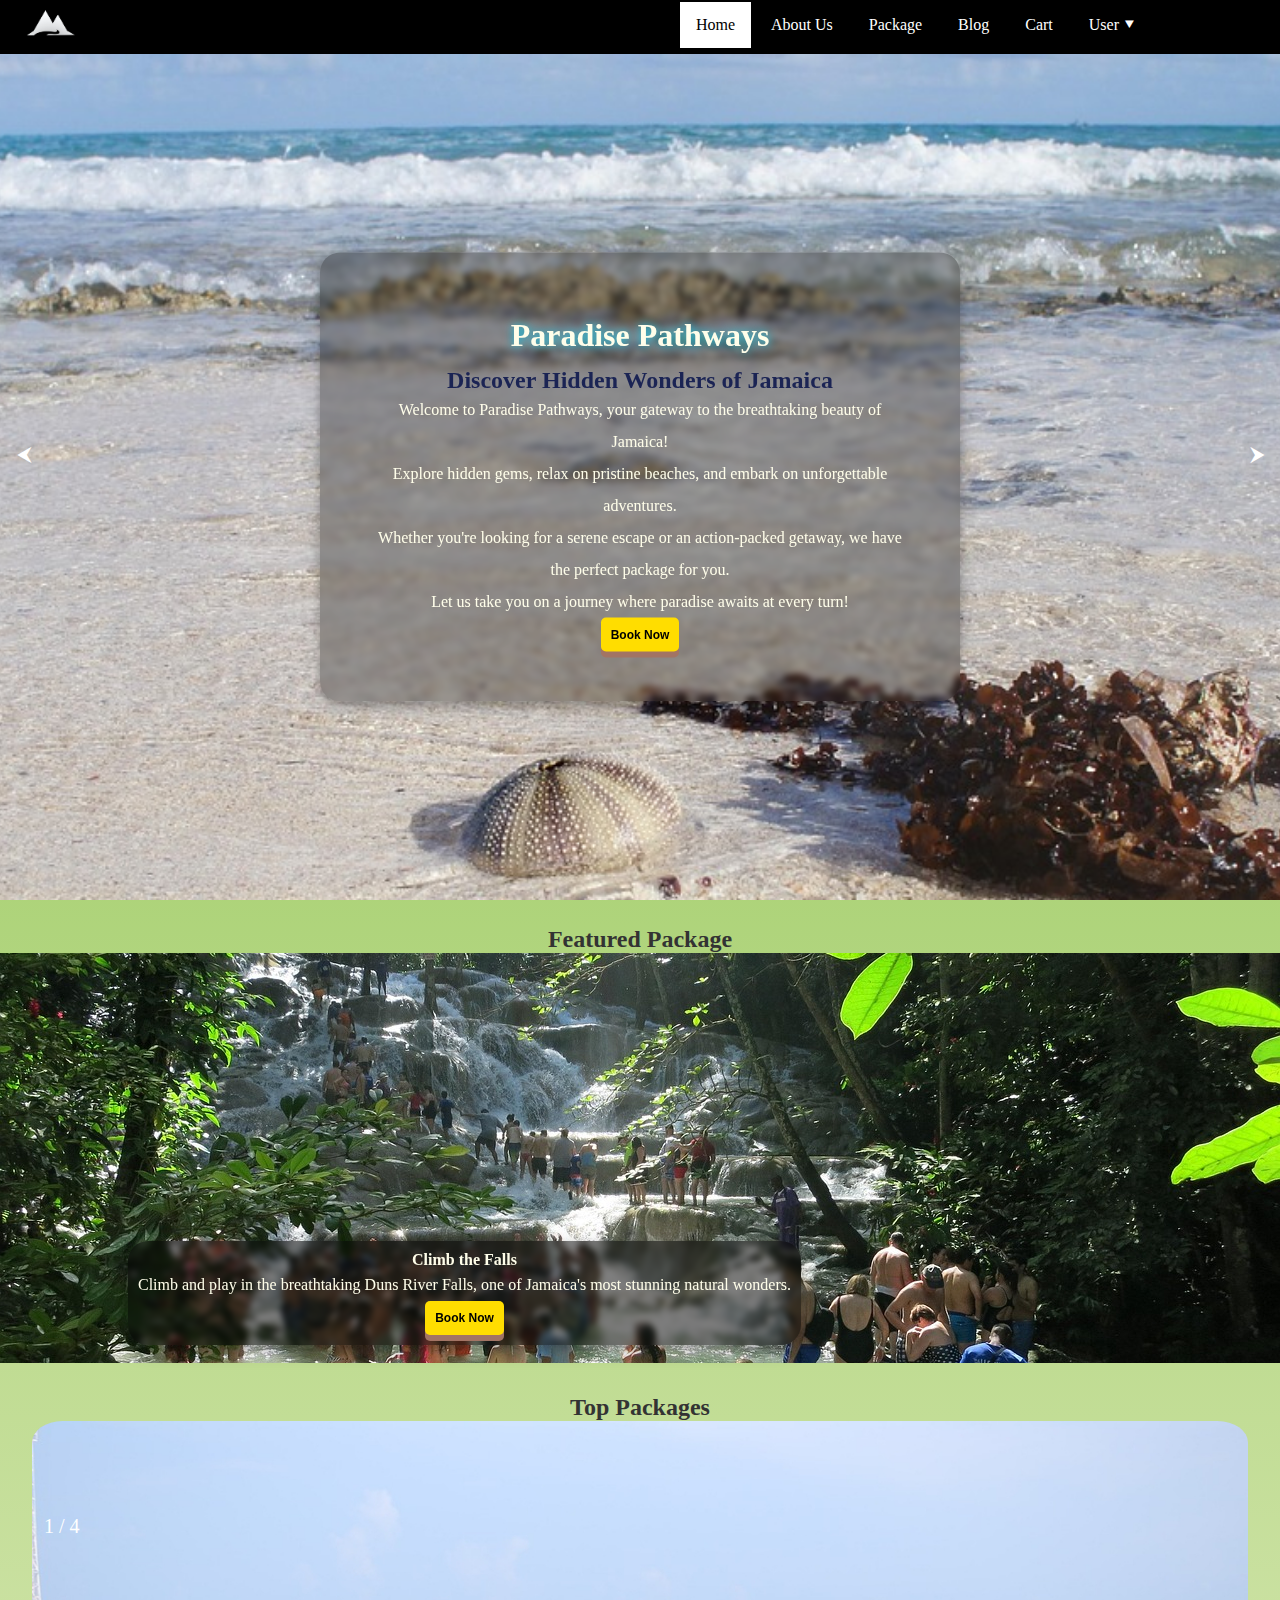
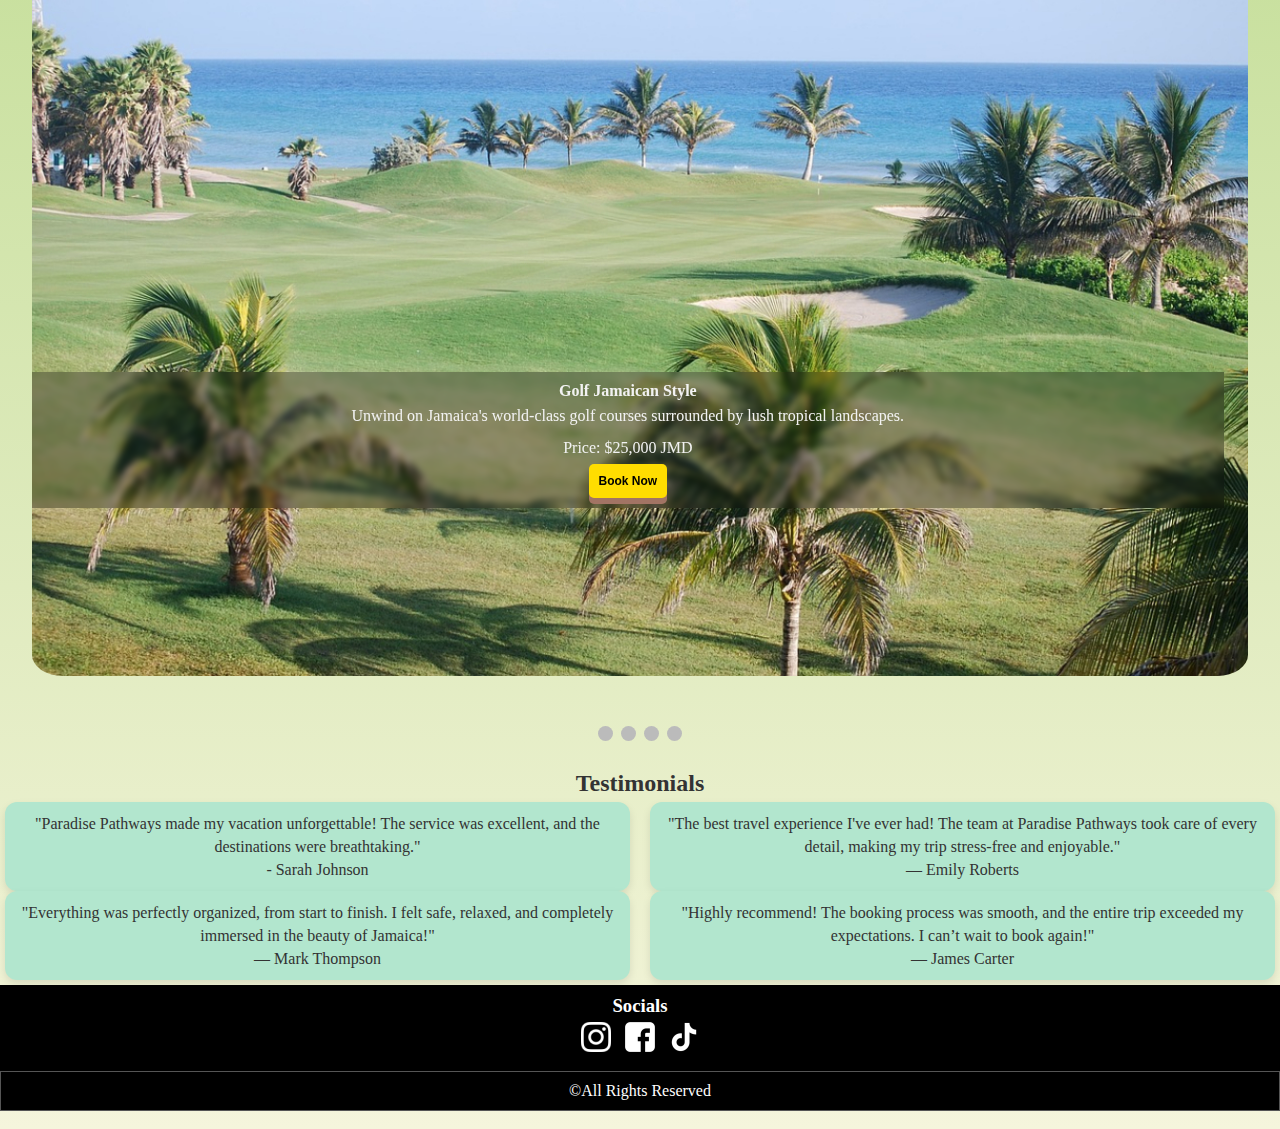
==== commit 0b07a39d: "Update index.html" ====
--- a/index.html
+++ b/index.html
@@ -10,15 +10,6 @@
     </head>
 
     <body>
-        <script src="script.js"></script>
-        <script>
-            function addToCart(packageName, price) {
-                let cart = JSON.parse(localStorage.getItem("cart")) || [];
-                cart.push({ name: packageName, price: price, quantity: 1 });
-                localStorage.setItem("cart", JSON.stringify(cart));
-                alert(packageName + " added to cart!");
-            }
-        </script>
         <header>
             <!--header containing logo, navbar and dropdown menu for user options-->
             <div class="navtop">
@@ -38,7 +29,7 @@
                         <li><div class="dropdown">
                                 <button class="dropbtn">User &#11206;</button>
                             <div class="dropdown-content">
-                                <a href="sign-up.html">Sign In</a>
+                                <a href="sign-up.html">Sign Up</a>
                                 <a href="login.html">Log In</a> 
                             </div>
                         </li> 
@@ -49,12 +40,12 @@
         <main class="main-content">  
             <div class="hero">
                 <div class="hero-text">
-                    <h1>Paradise Pathways</h1>
-                    <h2>Discover Hidden Wonders of Jamaica</h2>
-                    <p>Welcome to Paradise Pathways, your gateway to the breathtaking beauty of Jamaica! Explore hidden gems, 
+                    <h1 id="h1ani">Paradise Pathways</h1>
+                    <h2 id="subhani">Discover Hidden Wonders of Jamaica</h2>
+                    <p id="herop">Welcome to Paradise Pathways, your gateway to the breathtaking beauty of Jamaica! <br>Explore hidden gems, 
                         relax on pristine beaches, and embark on unforgettable adventures.<br>
                         Whether you're looking for a serene escape or an action-packed getaway, 
-                        we have the perfect package for you. Let us take you on a journey where 
+                        we have the perfect package for you.<br> Let us take you on a journey where 
                         paradise awaits at every turn!</p>
                         <a href="package.html"><button class="btn">Book Now</button></a>
                 </div>
@@ -63,114 +54,112 @@
             <div class="site-content">
 
             <!--Featured package-->
-                <section class="featured">
-                    <h2 class="heading">Featured Package</h2>
-                    <div>
-                        <img class="feature-image" src="img/dunns-river.jpg"  alt="Dunn's river falls">
-                        <div class="feature-desc">
-                            <h4>Climb the Falls</h4>
-                            <p>Climb and play in the breathtaking Duns River Falls,
-                                one of Jamaica's most stunning natural wonders. <br>
-                            </p>
-                            <button class="btn" onclick="addToCart('Dunn\'s River Tour', 125)">Book Now</button>
+            <section class="featured">
+                <h2 class="heading">Featured Package</h2>
+                <div>
+                    <img class="feature-image" src="img/dunns-river.jpg"  alt="Dunn's river falls">
+                    <div class="feature-desc">
+                        <h4>Climb the Falls</h4>
+                        <p>Climb and play in the breathtaking Duns River Falls,
+                            one of Jamaica's most stunning natural wonders. <br>
+                        </p>
+                        <button class="btn" onclick="addToCart('Dunn\'s River Tour', 6000)">Book Now</button>
+                    </div>
+                </div>
+            </section>
+
+            <div class="site-toppkg">
+
+                <!--Top package-->
+            <section class="top-packages">
+                <div class="top-container">
+                    <h2 class="heading">Top Packages</h2>
+                    <div class="slide">
+                        <div class="packageSlide">
+                            <div class="numbertext">1 / 4</div>
+                            <img class="package-img" src="img/1.jpg" style="width:100%">
+                            <div class="desc">
+                                <h4>Golf Jamaican Style</h4>
+                                <p>Unwind on Jamaica's world-class golf courses surrounded by 
+                                    lush tropical landscapes.<br>
+                                    Price: $25,000 JMD
+                                </p>
+                                <button class="btn" onclick="addToCart('Golf Jamaican Style', 25000)">Book Now</button>
+                            </div>
                         </div>
+                    </section> 
+                     <!--Package slide-->
+            <section class="package-sli">
+                        <div class="packageSlide">
+                            <div class="numbertext">2 / 4</div>
+                            <img class="package-img" src="img/2.jpg" style="width:100%">
+                            <div class="desc">
+                                <h4>Reef Explorer</h4>
+                                <p>Discover Jamaica's vibrant coral reefs and marine life 
+                                    on an unforgettable snorkelling adventure.<br>
+                                    Price: $35,000 JMD</p>
+                                    <button class="btn" onclick="addToCart('Reef Explorer', 35000)">Book Now</button>
+                            </div>
+                        </div>
+                        </section> 
+                        <div class="packageSlide">
+                            <div class="numbertext">3 / 4</div>
+                            <img class="package-img" src="img/3.jpg" style="width:100%">
+                            <div class="desc">
+                                <h4>Island Breeze</h4>
+                                <p>Sail across Jamaica's crystal-clear waters and enjoy breathtaking 
+                                    views of the coastline.<br>
+                                    Price: $40,000 JMD
+                                </p>
+                                <button class="btn" onclick="addToCart('Island Breeze', 40000)">Book Now</button>
+                            </div>
+                            
+                        </div>
+                    
+                        <div class="packageSlide">
+                            <div class="numbertext">4 / 4</div>
+                            <img class="package-img" src="img/4.jpg" style="width:100%">
+                            <div class="desc">
+                                <h4>Jamaican Oasis</h4>
+                                <p>Hike to majestic waterfalls and swim in natural pools surrounded by 
+                                    lush tropical vegetation.<br>
+                                    Price: $45,000 JMD
+                                </p> 
+                                <button class="btn" onclick="addToCart('Jamaican Oasis', 45000)">Book Now</button>
+                            </div>
+                        </div>
+                    
+                        <a class="prev">&#11164</a>
+                        <a class="next">&#11166</a>
+
                     </div>
-                </section>
-
-                <section class="top-packages">
-                    <div class="top-container">
-                        <h2 class="heading">Top Packages</h2>
-                        <div class="slide">
-                            <div class="packageSlide">
-                                <div class="numbertext">1 / 4</div>
-                                <img class="package-img" src="img/1.jpg" style="width:100%">
-                                <div class="desc">
-                                    <h4>Golf Jamaican Style</h4>
-                                    <p>Unwind on Jamaica's world-class golf courses surrounded by 
-                                        lush tropical landscapes.<br>
-                                        Price: $25,000 JMD
-                                    </p>
-                                    <button class="btn" onclick="addToCart('Golf Jamaican Style', 25000)">Book Now</button>
-                                </div>
-                            </div>
-                        
-                            <div class="packageSlide">
-                                <div class="numbertext">2 / 4</div>
-                                <img class="package-img" src="img/2.jpg" style="width:100%">
-                                <div class="desc">
-                                    <h4>Reef Explorer</h4>
-                                    <p>Discover Jamaica's vibrant coral reefs and marine life 
-                                        on an unforgettable snorkelling adventure.<br>
-                                        Price: $35,000 JMD</p>
-                                        <button class="btn" onclick="addToCart('Reef Explorer', 35000)">Book Now</button>
-                                </div>
-                            </div>
-                        
-                            <div class="packageSlide">
-                                <div class="numbertext">3 / 4</div>
-                                <img class="package-img" src="img/3.jpg" style="width:100%">
-                                <div class="desc">
-                                    <h4>Island Breeze</h4>
-                                    <p>Sail across Jamaica's crystal-clear waters and enjoy breathtaking 
-                                        views of the coastline.<br>
-                                        Price: $40,000 JMD
-                                    </p>
-                                    <button class="btn" onclick="addToCart('Island Breeze', 40000)">Book Now</button>
-                                </div>
-                                
-                            </div>
-                        
-                            <div class="packageSlide">
-                                <div class="numbertext">4 / 4</div>
-                                <img class="package-img" src="img/4.jpg" style="width:100%">
-                                <div class="desc">
-                                    <h4>Jamaican Oasis</h4>
-                                    <p>Hike to majestic waterfalls and swim in natural pools surrounded by 
-                                        lush tropical vegetation.<br>
-                                        Price: $45,000 JMD
-                                    </p> 
-                                    <button class="btn" onclick="addToCart('Jamaican Oasis', 45000)">Book Now</button>
-                                </div>
-                            </div>
-                        
-                            <a class="prev">&#11164</a>
-                            <a class="next">&#11166</a>
-
-                        </div>
-                        
-                        <br>
-                        <div style="text-align:center">
-                        <span class="dot"></span> 
-                        <span class="dot"></span> 
-                        <span class="dot"></span> 
-                        <span class="dot"></span>
-                        </div>
+                    
+                    <br>
+                    <div style="text-align:center">
+                    <span class="dot"></span> 
+                    <span class="dot"></span> 
+                    <span class="dot"></span> 
+                    <span class="dot"></span>
                     </div>
-                </section>
+                </div>
+            </section>
 
                 <section class="testimonials">
                     <h2 class="heading">Testimonials</h2>
                     <div class="testimonial">
-                        <p>"Paradise Pathways made my vacation unforgettable! The service was excellent, and the destinations were breathtaking."<br> 
-                        - Sarah Johnson</p>
-                        
+                        <div> 
+                <p>"Paradise Pathways made my vacation unforgettable! The service was excellent, and the destinations were breathtaking."<br> 
+                         - Sarah Johnson</p>
                         <p>"Everything was perfectly organized, from start to finish. I felt safe, relaxed, and completely immersed in the beauty of Jamaica!"<br>
-                        — Mark Thompson</p>  
-                        
+                        — Mark Thompson</p> 
+                    </div> 
+                        <div> 
                         <p>"The best travel experience I've ever had! The team at Paradise Pathways took care of every detail, making my trip stress-free and enjoyable."<br>
                         — Emily Roberts</p>  
                         
                         <p>"Highly recommend! The booking process was smooth, and the entire trip exceeded my expectations. I can’t wait to book again!"<br> 
                         — James Carter</p>  
-
-                        <p>"From the stunning beaches to the thrilling excursions, every moment was magical. Thank you for an amazing experience!"<br> 
-                        — Olivia Martinez</p>   
-
-                        <p>"I never thought a trip could be this perfect. The guides were knowledgeable, the accommodations were excellent, and the scenery was breathtaking."<br>
-                        — David Wilson</p>  
-
-                        <p>"A dream vacation come true! I discovered places I never knew existed, and the service was top-notch."<br>
-                        — Jessica Brown</p>
+                        </div> 
                     </div>
                 </section>
             </div>
@@ -187,5 +176,16 @@
 
         <div class="copyright"> &copy;All Rights Reserved</div>
         </footer>
-    </body>
-</html>+        <script>
+            function addToCart(packageName, price) {
+              let cart = JSON.parse(localStorage.getItem("cart")) || [];
+              cart.push({ name: packageName, price: price, quantity: 1 });
+              localStorage.setItem("cart", JSON.stringify(cart));
+              alert(packageName + " added to cart!");
+            }
+          </script>
+          <script src="script.js"></script>
+          </body>
+          
+    </body>
+</html>
--- a/style.css
+++ b/style.css
@@ -1,11 +1,102 @@
-*{
-    font-family: Arial, sans-serif;
+body {
+    background-image: linear-gradient(to bottom, #8BC34A, #F5F5DC);
+  }
+  
+/* Typography*/
+
+@import url('https://fonts.googleapis.com/css2?family=Iansui&family=Libre+Baskerville:ital,wght@0,400;0,700;1,400&family=Merriweather:ital,opsz,wght@0,18..144,300..900;1,18..144,300..900&family=PT+Serif:ital,wght@0,400;0,700;1,400;1,700&family=Staatliches&display=swap');
+
+p{
+    font-family: 'georgia';
     box-sizing: border-box;
+    text-align:justify; 
+    line-height: double;
 }
 
 h1,h2{
     text-align: center;
-    font-family: Georgia, 'Times New Roman', Times, serif;
+    font-family: 'libre baskerville';
+    text-align: center;
+     ;
+}
+
+h3,h4{
+    font-family: 'Iansui';
+    box-sizing: border-box;
+    text-align:justify; 
+    text-align: center;
+    font-weight: bold; 
+}
+
+#herop{
+    text-align: center;
+    line-height: 2;
+}
+
+#herop {
+    text-align: center;
+    line-height: 2;
+    animation: highlight 2s ease-in-out;
+    animation-fill-mode: forwards;
+  }
+  
+  @keyframes highlight {
+    0% {
+      opacity: 0;
+    }
+    100% {
+      opacity: 1;
+    }
+  }
+
+  /* INDEX */
+
+  /* Center the Golf Jamaican Style text */
+.packageSlide .desc h4 {
+    text-align: center;
+  }
+  
+  .packageSlide .desc p {
+    text-align: center;
+  }
+  
+  
+  /* h1 animation (Index)*/
+  #h1ani {
+    text-align: center;
+    line-height: 2;
+    animation: light-up 5s forwards;
+    text-shadow: 0 0 10px rgb(12, 198, 231);
+  }
+  
+  @keyframes light-up {
+    0% {
+      text-shadow: 0 0 10px rgba(0, 195, 255, 0.918);
+    }
+    100% {
+      text-shadow: 0 0 10px rgb(170, 221, 241);
+    }
+  }
+
+/* h2 animation (Index)*/
+
+#subhani    {
+
+    overflow: hidden;
+    white-space: nowrap;
+    animation: typewriter 2s steps(40);
+}
+
+@keyframes typewriter {
+  0% {
+    width: 0;
+  }
+  100% {
+    width: 100%;
+  }
+}
+#subhani {
+    color: #1b2454;
 }
 
 body{
@@ -14,6 +105,66 @@
     margin: 0;
     padding: 0;
 }
+
+
+.h2-animate,.h3-animate.animate-text  {
+    font-size: 16px;
+    transition: font-size 0.2s, color 0.2s;
+    animation: pop-up 2.2s forwards;
+  }
+  
+  @keyframes pop-up {
+    0% {
+      font-size: 16px;
+      color: #000;
+    }
+    30% {
+      font-size: 24px;
+      color: #34C759; /* shocking green */
+    }
+    60% {
+      font-size: 24px;
+      color: #007bff; /* shocking blue */
+    }
+    100% {
+      font-size: 16px;
+      color: #000; /* black */
+    }
+  }
+  
+  
+ /* Package Animation*/
+
+
+.packages {
+    animation: package-animation 2s forwards;
+  }
+  
+  @keyframes package-animation {
+    0% {
+      transform: scale(1);
+      color: #000;
+    }
+    20% {
+      color: #34C759; /* shocking green */
+    }
+    40% {
+      color: #007bff; /* shocking blue */
+    }
+    50% {
+      transform: scale(1.05);
+      color: #007bff; /* shocking blue */
+    }
+    100% {
+      transform: scale(1);
+      color: #000;
+    }
+  }
+  
+  
+  
+  
+  
 
 .logo{
     margin-left: 2%;
@@ -148,7 +299,7 @@
 }
 
 section{
-    margin-top: 10%;
+    margin-top: 2%;
 }
 
 .featured{
@@ -244,16 +395,35 @@
     display: grid;
     grid-template-columns: repeat(auto-fit, minmax(280px, 1fr));
     gap: 20px;
-    padding: 40px;
-    justify-content: center;
+    padding: 5px;
+    flex-wrap: wrap;
+  justify-content: center;
 }
 
 .testimonial p{
-    background: white;
+    background: #B2E6CE;
     border-radius: 12px;
     overflow: hidden;
     box-shadow: 0 4px 8px rgba(0, 0, 0, 0.1);
-    padding: 15px 10px;
+    padding: 10px;
+    line-height: 23px; 
+    text-align: center;
+
+}
+
+.testimonial-text {
+    /* Ensures testimonials are equal in size, regardless of the text length */
+    height: 100%; 
+    display: flex; 
+    flex-direction: column; 
+    justify-content: center; 
+  }
+
+
+
+.site-toppkg{
+
+    padding: 2px;
 }
 
 footer{
@@ -266,6 +436,7 @@
     justify-content: space-around;
     padding: 10px 10px;
 }
+
 
 .social-media h3{
     text-align: center;
@@ -355,6 +526,51 @@
     border-radius: 10px;
 }
 
+/*Forms*/
+
+.form-container {
+    background-color: #f7f7f7;
+    padding: 20px;
+    border: 1px solid #ddd;
+    box-shadow: 0 0 10px rgba(0, 0, 0, 0.1);
+    width: 50%;
+    margin: 20px auto;
+    position: absolute;
+    top: 0;
+    left: 50%;
+    transform: translateX(-50%);
+  }
+  
+  
+  .form-container h3 {
+    color: #34C759;
+  }
+  .form-container label {
+    color: #2196F3;
+  }
+  .form-container input[type="email"] {
+    border: 1px solid #ccc;
+    padding: 10px;
+    margin-bottom: 20px;
+    width: 100%;
+  }
+  .form-container button[type="submit"] {
+    background-color: #FFC107;
+    color: #fff;
+    padding: 10px 20px;
+    border: none;
+    border-radius: 5px;
+    cursor: pointer;
+  }
+  .form-container button[type="submit"]:hover {
+    background-color: #ff9900;
+  }
+  .welcome-text {
+    color: #666;
+    font-size: 14px;
+    margin-bottom: 20px;
+  }
+
 .contact {
     display: flex;
     justify-content: space-between;
@@ -368,6 +584,7 @@
     padding: 10px 10px;
     border-radius: 10px;
     box-shadow: 0 4px 8px rgba(0, 0, 0, 0.1);
+    margin-bottom: 10px;
 }
 
 .contact-form input, .contact-form textarea {
@@ -385,12 +602,80 @@
     cursor: pointer;
 }
 
+/* Double line spacing */
+p {
+    line-height: 2;
+  }
+  
+  /* Italic text */
+  .about-text {
+    font-style: italic;
+  }
+  
+  /* Justified text */
+  p {
+    text-align: justify;
+  }
+  
+  /* Alignment and margins */
+  * {
+    box-sizing: border-box;
+    margin: 0;
+    padding: 0;
+  }
+  
+  /* Contact form adjustments */
+  .contact-form {
+    background-color: #f3931c;
+    padding: 20px;
+    border: 1px solid #ddd;
+    border-radius: 10px;
+    box-shadow: 0 0 10px rgba(0, 0, 0, 0.1);
+    width: 80%; /* Adjusted width to accommodate form fields */
+  }
+  
+
+  /* Location section adjustments */
+.location {
+    background-color: #f3931c;
+    padding: 10px;
+    border: 1px solid #ddd;
+    border-radius: 10px;
+    box-shadow: 0 0 10px rgba(0, 0, 0, 0.1);
+    width: 25%; /* Adjusted width to make it smaller */
+   
+  }
+  #loc{
+     text-align: center; /* Centered the location section *
+  /* Font consistency */
+    font-family: Georgia, serif;
+    line-height: 5;
+    color: white;
+  }
+  #about-h2{
+    margin-top: 20px;
+    margin-bottom: 15px;
+  }
+  
+  /* space between team member introductions */
+  .member {
+    margin-top: 20px;
+  }
+  
+  /*  space between FAQs */
+  .question {
+    margin-top: 20px;
+    margin-bottom: 5px;
+  }
+  
+
 .form-container {
     background: white;
     padding: 20px;
     border: 2px solid #ccc;
     width: 300px;
-    margin-bottom: 20px;
+    margin: auto;
+    margin-top: 20%;
     
 }
 
@@ -553,9 +838,220 @@
         height: 30vh;
     }
 
+    .contact-form, .location {
+        width: 100%;
+        background-color: white;
+        padding: 10px 10px;
+        border-radius: 10px;
+        box-shadow: 0 4px 8px rgba(0, 0, 0, 0.1);
+    }
+
 }
 
 @keyframes fade{
     from{opacity: .5;}
     to{opacity: 1;}
 }
+
+/* CSS BLOG  */
+
+.container {
+            width: 80%;
+            margin: auto;
+            padding: 20px;
+        }
+        .blog-post {
+            background: white;
+            padding: 20px;
+            border-radius: 10px;
+            margin-bottom: 20px;
+            box-shadow: 0 4px 8px rgba(0, 0, 0, 0.1);
+        }
+        .blog-post h2 {
+            color: #333;
+            margin-bottom: 10px;
+        }
+        .date {
+            color: #666;
+            font-size: 14px;
+            margin-bottom: 15px;
+        }
+        .blog-post img {
+            width: 100%;
+            max-height: 300px;
+            object-fit: cover;
+            border-radius: 10px;
+            margin-bottom: 15px;
+        }
+        .blog-post p {
+            color: #000000;
+            font-size: 16px;
+            line-height: 1.6; 
+            
+        }
+        .packageSlide {
+            overflow: hidden;
+          }
+          
+          .desc {
+            width: 98%; /* adjust this value to match the width of your slider */
+            margin: 0 auto;
+          }
+          
+        
+          /* Cart CSS */
+            .main-container {
+                height: 100vh;
+                width: 100%;
+                margin: auto;
+                padding: 20px;
+            }
+            h2 {
+                text-align: center;
+                color: #333;
+            }
+            table {
+                table-layout: fixed;
+                width: 100%;
+                border-collapse: collapse;
+                background: white;
+                border-radius: 10px;
+                box-shadow: 0 4px 8px rgba(0, 0, 0, 0.1);
+                overflow: hidden;
+            }
+            th, td {
+                padding: 15px;
+                border: 1px solid #ddd;
+                text-align: center;
+            }
+            th {
+                background: #000000;
+                color: white;
+            }
+    
+            .remove-btn {
+                width: 25px;
+                height: 30px;
+                background-image: url(
+                    'img/trash\ closed.png');
+                background-color: white;
+                background-position: center;
+                background-size: cover;
+                border: none;
+                cursor: pointer;
+            }
+
+            .remove-btn:hover{
+                background-image: url(
+                    'img/trash\ opened.png');
+            }
+
+            .checkout-btn {
+                display: block;
+                width: 100%;
+                text-align: center;
+                background: #000000;
+                color: white;
+                padding: 12px;
+                font-size: 16px;
+                margin: auto;
+                margin-top: 20px;
+                border-radius: 5px;
+                text-decoration: none;
+            }
+            .checkout-btn:hover {
+                background: #0056b3;
+            }
+            .quantity-controls {
+                display: flex;
+                align-items: center;
+                justify-content: center;
+            }
+            .quantity-controls button {
+                padding: 5px 10px;
+                font-size: 16px;
+                border: none;
+                background: #000000;
+                color: white;
+                cursor: pointer;
+                border-radius: 5px;
+            }
+            .quantity-controls input {
+                width: 40px;
+                text-align: center;
+                font-size: 16px;
+                margin: 0 5px;
+                border: 1px solid #ddd;
+            }
+            #bill {
+                display: none;
+                background: white;
+                padding: 20px;
+                border-radius: 10px;
+                box-shadow: 0 4px 8px rgba(0, 0, 0, 0.1);
+                margin-top: 20px;
+            }
+
+            @media(max-width: 650px){
+              .main-container{
+                padding: 0;
+                font-size: 15px;
+                
+              }  
+
+              .quantity-controls button{
+                padding: 0;
+                font-size: 20px;
+                border: none;
+                background: none;
+                color: rgb(0, 0, 0);
+                cursor: pointer;
+                border-radius: 5px;
+              }
+
+              .quantity-controls button:hover{
+                color: #0056b3;
+              }
+
+              .quantity-controls input{
+                width: 30px;
+                padding: 5px 5px;
+                font-size: 15px;
+              }
+            }
+          
+
+/* Package CSS */
+            .main-container {
+                height: 100%;
+                width: 90%;
+                margin: auto;
+                padding: 20px;
+                text-align: center;
+            }
+
+            .packages {
+                display: grid;
+                grid-template-columns: repeat(auto-fit, minmax(300px, 1fr));
+                gap: 20px;
+                margin-top: 20px;
+            }
+            .package {
+                background: white;
+                padding: 20px;
+                border-radius: 10px;
+                box-shadow: 0 4px 8px rgba(0, 0, 0, 0.1);
+                text-align: center;
+            }
+            .package img {
+                width: 100%;
+                height: 200px;
+                object-fit: cover;
+                border-radius: 8px;
+            }
+            .package h3 {
+                margin: 10px 0;
+            }
+            .package p {
+                color: #555;
+            }
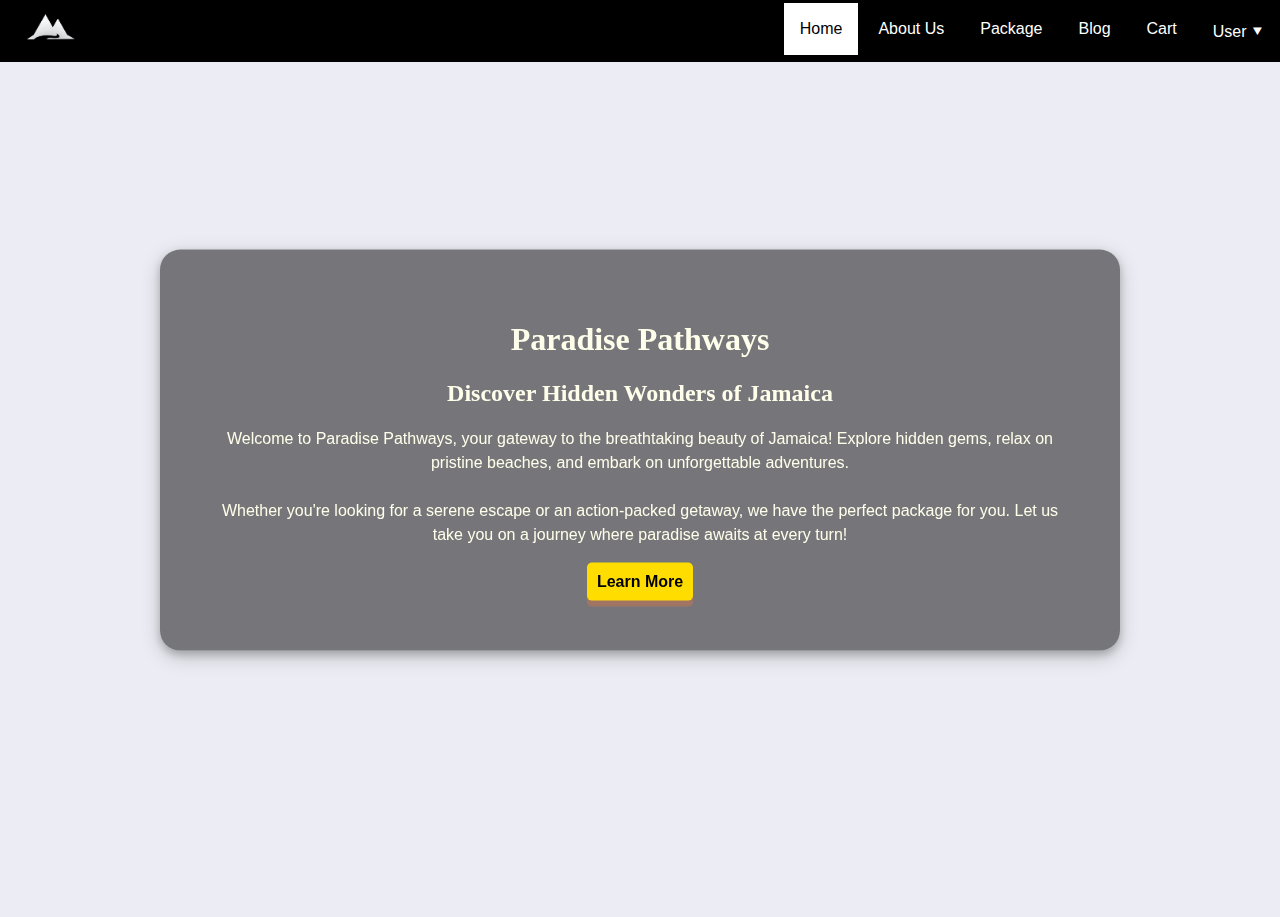
==== commit 38fb0b0a: "Update index.html" ====
--- a/index.html
+++ b/index.html
@@ -7,9 +7,23 @@
             <link rel="stylesheet" href="style.css">
        <title>Paradise Pathways</title> 
        <link rel="icon" href="img/icon.png">
+       <script src="https://ajax.googleapis.com/ajax/libs/jquery/3.7.1/jquery.min.js"></script>
+       <script>
+            $(document).ready(function(){
+                $(".site-content, footer").hide();
+                $("#index-btn").click(function(){
+                    $(".site-content, footer").show("slow");
+                    $('html').animate({
+                        scrollTop: $(".site-content").offset().top
+                    }, 2000);
+                    })
+                });
+       </script>
+
     </head>
 
     <body>
+        
         <header>
             <!--header containing logo, navbar and dropdown menu for user options-->
             <div class="navtop">
@@ -37,155 +51,162 @@
                 </nav>
             </div>  
         </header>
+        
         <main class="main-content">  
             <div class="hero">
+                <video width="100%" height="95vh" autoplay muted loop>
+                    <source src="img/blue sea.mp4" type="video/mp4">
+                </video>
                 <div class="hero-text">
-                    <h1 id="h1ani">Paradise Pathways</h1>
-                    <h2 id="subhani">Discover Hidden Wonders of Jamaica</h2>
-                    <p id="herop">Welcome to Paradise Pathways, your gateway to the breathtaking beauty of Jamaica! <br>Explore hidden gems, 
-                        relax on pristine beaches, and embark on unforgettable adventures.<br>
-                        Whether you're looking for a serene escape or an action-packed getaway, 
-                        we have the perfect package for you.<br> Let us take you on a journey where 
+                    <h1>Paradise Pathways</h1>
+                    <h2>Discover Hidden Wonders of Jamaica</h2>
+                    <p>Welcome to Paradise Pathways, your gateway to the breathtaking beauty of Jamaica! Explore hidden gems,
+                        relax on pristine beaches, and embark on unforgettable adventures.<br><br>
+                        Whether you're looking for a serene escape or an action-packed getaway,
+                        we have the perfect package for you. Let us take you on a journey where 
                         paradise awaits at every turn!</p>
-                        <a href="package.html"><button class="btn">Book Now</button></a>
+                        <button id="index-btn" class="btn">Learn More</button>
                 </div>
             </div>
 
             <div class="site-content">
 
-            <!--Featured package-->
-            <section class="featured">
-                <h2 class="heading">Featured Package</h2>
-                <div>
-                    <img class="feature-image" src="img/dunns-river.jpg"  alt="Dunn's river falls">
-                    <div class="feature-desc">
-                        <h4>Climb the Falls</h4>
-                        <p>Climb and play in the breathtaking Duns River Falls,
-                            one of Jamaica's most stunning natural wonders. <br>
-                        </p>
-                        <button class="btn" onclick="addToCart('Dunn\'s River Tour', 6000)">Book Now</button>
+                <!--Featured package-->
+                <section class="featured">
+                    <h2 class="heading">Featured Package</h2>
+                    <div>
+                        <img class="feature-image" src="img/dunns-river.jpg"  alt="Dunn's river falls">
+                        <div class="feature-desc">
+                            <h3>Climb the Falls</h3>
+                            <p>Climb and play in the breathtaking Duns River Falls,<br>
+                                one of Jamaica's most stunning natural wonders. <br>
+                            </p>
+                            <button class="btn" onclick="addToCart('Dunn\'s River Tour', 6000)">Book Now</button>
+                        </div>
                     </div>
-                </div>
-            </section>
-
-            <div class="site-toppkg">
+                
+                </section>
 
                 <!--Top package-->
-            <section class="top-packages">
-                <div class="top-container">
-                    <h2 class="heading">Top Packages</h2>
-                    <div class="slide">
-                        <div class="packageSlide">
-                            <div class="numbertext">1 / 4</div>
-                            <img class="package-img" src="img/1.jpg" style="width:100%">
-                            <div class="desc">
-                                <h4>Golf Jamaican Style</h4>
-                                <p>Unwind on Jamaica's world-class golf courses surrounded by 
-                                    lush tropical landscapes.<br>
-                                    Price: $25,000 JMD
-                                </p>
-                                <button class="btn" onclick="addToCart('Golf Jamaican Style', 25000)">Book Now</button>
-                            </div>
+                <section class="top-packages">
+                        <h2 class="heading">Top Packages</h2>
+
+                        <!--Package slide-->
+                        <div class="slide">
+                            <div class="packageSlide fade">
+                                <div class="numbertext">1 / 4</div>
+                                <img class="package-img" src="img/1.jpg" style="width:100%">
+                                <div class="desc">
+                                    <h3>Golf Jamaican Style</h3>
+                                    <p>Unwind on Jamaica's world-class golf courses surrounded by 
+                                        lush tropical landscapes.<br>
+                                        Price: $25,000 JMD
+                                    </p>
+                                    <button class="btn" onclick="addToCart('Golf Jamaican Style', 25000)">Book Now</button>
+                                </div>
+                            </div>
+                
+                            <div class="packageSlide fade">
+                                <div class="numbertext">2 / 4</div>
+                                <img class="package-img" src="img/2.jpg" style="width:100%">
+                                <div class="desc">
+                                    <h3>Reef Explorer</h3>
+                                    <p>Discover Jamaica's vibrant coral reefs and marine life 
+                                        on an unforgettable snorkelling adventure.<br>
+                                        Price: $35,000 JMD
+                                    </p>
+                                    <button class="btn" onclick="addToCart('Reef Explorer', 35000)">Book Now</button>
+                                </div>
+                            </div>
+                            
+                            <div class="packageSlide fade">
+                                <div class="numbertext">3 / 4</div>
+                                <img class="package-img" src="img/3.jpg" style="width:100%">
+                                <div class="desc">
+                                    <h3>Island Breeze</h3>
+                                    <p>Sail across Jamaica's crystal-clear waters and enjoy breathtaking 
+                                        views of the coastline.<br>
+                                        Price: $40,000 JMD
+                                    </p>
+                                    <button class="btn" onclick="addToCart('Island Breeze', 40000)">Book Now</button>
+                                </div>   
+                            </div>
+                        
+                            <div class="packageSlide fade">
+                                <div class="numbertext">4 / 4</div>
+                                <img class="package-img" src="img/4.jpg" style="width:100%">
+                                <div class="desc">
+                                    <h3>Jamaican Oasis</h3>
+                                    <p>Hike to majestic waterfalls and swim in natural pools surrounded by 
+                                        lush tropical vegetation.<br>
+                                        Price: $45,000 JMD
+                                    </p> 
+                                    <button class="btn" onclick="addToCart('Jamaican Oasis', 45000)">Book Now</button>
+                                </div>
+                            </div>
+                        
+                            <a class="prev">&#11164</a>
+                            <a class="next">&#11166</a>
+
                         </div>
-                    </section> 
-                     <!--Package slide-->
-            <section class="package-sli">
-                        <div class="packageSlide">
-                            <div class="numbertext">2 / 4</div>
-                            <img class="package-img" src="img/2.jpg" style="width:100%">
-                            <div class="desc">
-                                <h4>Reef Explorer</h4>
-                                <p>Discover Jamaica's vibrant coral reefs and marine life 
-                                    on an unforgettable snorkelling adventure.<br>
-                                    Price: $35,000 JMD</p>
-                                    <button class="btn" onclick="addToCart('Reef Explorer', 35000)">Book Now</button>
-                            </div>
-                        </div>
-                        </section> 
-                        <div class="packageSlide">
-                            <div class="numbertext">3 / 4</div>
-                            <img class="package-img" src="img/3.jpg" style="width:100%">
-                            <div class="desc">
-                                <h4>Island Breeze</h4>
-                                <p>Sail across Jamaica's crystal-clear waters and enjoy breathtaking 
-                                    views of the coastline.<br>
-                                    Price: $40,000 JMD
-                                </p>
-                                <button class="btn" onclick="addToCart('Island Breeze', 40000)">Book Now</button>
-                            </div>
-                            
+                        
+                        <br>
+                        <div style="text-align:center">
+                            <span class="dot"></span> 
+                            <span class="dot"></span> 
+                            <span class="dot"></span> 
+                            <span class="dot"></span>
                         </div>
                     
-                        <div class="packageSlide">
-                            <div class="numbertext">4 / 4</div>
-                            <img class="package-img" src="img/4.jpg" style="width:100%">
-                            <div class="desc">
-                                <h4>Jamaican Oasis</h4>
-                                <p>Hike to majestic waterfalls and swim in natural pools surrounded by 
-                                    lush tropical vegetation.<br>
-                                    Price: $45,000 JMD
-                                </p> 
-                                <button class="btn" onclick="addToCart('Jamaican Oasis', 45000)">Book Now</button>
-                            </div>
-                        </div>
-                    
-                        <a class="prev">&#11164</a>
-                        <a class="next">&#11166</a>
-
-                    </div>
-                    
-                    <br>
-                    <div style="text-align:center">
-                    <span class="dot"></span> 
-                    <span class="dot"></span> 
-                    <span class="dot"></span> 
-                    <span class="dot"></span>
-                    </div>
-                </div>
-            </section>
-
+                </section>
+            
+                <!--Testimonials-->
                 <section class="testimonials">
                     <h2 class="heading">Testimonials</h2>
                     <div class="testimonial">
                         <div> 
-                <p>"Paradise Pathways made my vacation unforgettable! The service was excellent, and the destinations were breathtaking."<br> 
-                         - Sarah Johnson</p>
-                        <p>"Everything was perfectly organized, from start to finish. I felt safe, relaxed, and completely immersed in the beauty of Jamaica!"<br>
-                        — Mark Thompson</p> 
-                    </div> 
+                            <p>"Paradise Pathways made my vacation unforgettable! The service was excellent, and the destinations were breathtaking."<br><br>  
+                            - Sarah Johnson</p> 
+                        </div> 
                         <div> 
-                        <p>"The best travel experience I've ever had! The team at Paradise Pathways took care of every detail, making my trip stress-free and enjoyable."<br>
-                        — Emily Roberts</p>  
-                        
-                        <p>"Highly recommend! The booking process was smooth, and the entire trip exceeded my expectations. I can’t wait to book again!"<br> 
-                        — James Carter</p>  
+                            <p>"Everything was perfectly organized, from start to finish. I felt safe, relaxed, and completely immersed in the beauty of Jamaica!"<br><br> 
+                            - Mark Thompson</p> 
+                        </div> 
+                        <div> 
+                            <p>"The best travel experience I've ever had! The team at Paradise Pathways took care of every detail, making my trip stress-free and enjoyable."<br><br> 
+                            - Emily Roberts</p>       
+                        </div> 
+                        <div>  
+                            <p>"Highly recommend! The booking process was smooth, and the entire trip exceeded my expectations. I can’t wait to book again!"<br><br>  
+                            - James Carter</p>  
                         </div> 
                     </div>
-                </section>
+                </section>  
             </div>
-        </main>  
+
+        </main> 
+
         <footer>
-        <div class="topfooter">
-            <div class="social-media">
-                <h3>Socials</h3>
-                <a href="https://www.instagram.com/"><img src="img/insta.png" alt="Instagram"></a>
-                <a href="https://www.facebook.com/"><img src="img/fb.png" alt="Facebook"></a>
-                <a href="https://www.tiktok.com/"><img src="img/tt.png" alt="Tiktok"></a> 
+            <div class="topfooter">
+                <div class="social-media">
+                    <h3>Socials</h3>
+                    <a href="https://www.instagram.com/"><img src="img/insta.png" alt="Instagram"></a>
+                    <a href="https://www.facebook.com/"><img src="img/fb.png" alt="Facebook"></a>
+                    <a href="https://www.tiktok.com/"><img src="img/tt.png" alt="Tiktok"></a> 
+                </div>
             </div>
-        </div>
-
-        <div class="copyright"> &copy;All Rights Reserved</div>
+
+            <div class="copyright"> &copy;All Rights Reserved</div>
         </footer>
+
+        <script src="script.js"></script>
         <script>
             function addToCart(packageName, price) {
-              let cart = JSON.parse(localStorage.getItem("cart")) || [];
-              cart.push({ name: packageName, price: price, quantity: 1 });
-              localStorage.setItem("cart", JSON.stringify(cart));
-              alert(packageName + " added to cart!");
+                let cart = JSON.parse(localStorage.getItem("cart")) || [];
+                cart.push({ name: packageName, price: price, quantity: 1 });
+                localStorage.setItem("cart", JSON.stringify(cart));
+                alert(packageName + " added to cart!");
             }
-          </script>
-          <script src="script.js"></script>
-          </body>
-          
-    </body>
+        </script>
+    </body>
 </html>
--- a/style.css
+++ b/style.css
@@ -1,191 +1,87 @@
-body {
-    background-image: linear-gradient(to bottom, #8BC34A, #F5F5DC);
-  }
-  
-/* Typography*/
-
-@import url('https://fonts.googleapis.com/css2?family=Iansui&family=Libre+Baskerville:ital,wght@0,400;0,700;1,400&family=Merriweather:ital,opsz,wght@0,18..144,300..900;1,18..144,300..900&family=PT+Serif:ital,wght@0,400;0,700;1,400;1,700&family=Staatliches&display=swap');
-
-p{
-    font-family: 'georgia';
+/* Global Styles*/
+*{
     box-sizing: border-box;
     text-align:justify; 
     line-height: double;
 }
 
-h1,h2{
-    text-align: center;
-    font-family: 'libre baskerville';
-    text-align: center;
-     ;
-}
-
-h3,h4{
-    font-family: 'Iansui';
-    box-sizing: border-box;
-    text-align:justify; 
-    text-align: center;
-    font-weight: bold; 
-}
-
-#herop{
-    text-align: center;
-    line-height: 2;
-}
-
-#herop {
-    text-align: center;
-    line-height: 2;
-    animation: highlight 2s ease-in-out;
-    animation-fill-mode: forwards;
-  }
-  
-  @keyframes highlight {
-    0% {
-      opacity: 0;
-    }
-    100% {
-      opacity: 1;
-    }
-  }
-
-  /* INDEX */
-
-  /* Center the Golf Jamaican Style text */
-.packageSlide .desc h4 {
-    text-align: center;
-  }
-  
-  .packageSlide .desc p {
-    text-align: center;
-  }
-  
-  
-  /* h1 animation (Index)*/
-  #h1ani {
-    text-align: center;
-    line-height: 2;
-    animation: light-up 5s forwards;
-    text-shadow: 0 0 10px rgb(12, 198, 231);
-  }
-  
-  @keyframes light-up {
-    0% {
-      text-shadow: 0 0 10px rgba(0, 195, 255, 0.918);
-    }
-    100% {
-      text-shadow: 0 0 10px rgb(170, 221, 241);
-    }
-  }
-
-/* h2 animation (Index)*/
-
-#subhani    {
-
-    overflow: hidden;
-    white-space: nowrap;
-    animation: typewriter 2s steps(40);
-}
-
-@keyframes typewriter {
-  0% {
-    width: 0;
-  }
-  100% {
-    width: 100%;
-  }
-}
-#subhani {
-    color: #1b2454;
-}
-
-body{
-    background-color: rgb(239, 240, 249);
+body {
+    background-color: rgb(236, 237, 244);
     color: #333;
     margin: 0;
     padding: 0;
 }
-
-
-.h2-animate,.h3-animate.animate-text  {
-    font-size: 16px;
-    transition: font-size 0.2s, color 0.2s;
-    animation: pop-up 2.2s forwards;
-  }
-  
-  @keyframes pop-up {
-    0% {
-      font-size: 16px;
-      color: #000;
-    }
-    30% {
-      font-size: 24px;
-      color: #34C759; /* shocking green */
-    }
-    60% {
-      font-size: 24px;
-      color: #007bff; /* shocking blue */
-    }
-    100% {
-      font-size: 16px;
-      color: #000; /* black */
-    }
-  }
-  
-  
- /* Package Animation*/
-
-
-.packages {
-    animation: package-animation 2s forwards;
-  }
-  
-  @keyframes package-animation {
-    0% {
-      transform: scale(1);
-      color: #000;
-    }
-    20% {
-      color: #34C759; /* shocking green */
-    }
-    40% {
-      color: #007bff; /* shocking blue */
-    }
-    50% {
-      transform: scale(1.05);
-      color: #007bff; /* shocking blue */
-    }
-    100% {
-      transform: scale(1);
-      color: #000;
-    }
-  }
-  
-  
-  
-  
-  
-
-.logo{
-    margin-left: 2%;
-}
-
+  
+/* Typography*/
+
+@import url('https://fonts.googleapis.com/css2?family=Iansui&family=Libre+Baskerville:ital,wght@0,400;0,700;1,400&family=Merriweather:ital,opsz,wght@0,18..144,300..900;1,18..144,300..900&family=PT+Serif:ital,wght@0,400;0,700;1,400;1,700&family=Staatliches&display=swap');
+
+p, li, label{
+    font-family: Arial, sans-serif;
+    line-height: 1.5;
+    font-size: 1em;
+}
+
+p{
+    text-align: center; 
+}
+
+li{
+    
+    line-height: 1.5;
+}
+
+h1, h2, h3{
+    text-align: center;
+    font-family: Georgia, 'Times New Roman', Times, serif;
+}
+
+h1{font-size: 2em;}
+h2{font-size: 1.5em;}
+h3{font-size: 1.25em;}
+
+/*Layout and Containers*/
+header{
+    top: 0;
+    position:sticky;
+    z-index: 2;
+}
+
+section, article {
+    background: white;
+    padding: 15px;
+    border-radius: 10px;
+    margin: 20px 0;
+    box-shadow: 0 4px 8px rgba(0, 0, 0, 0.1);
+}
+
+article{
+    background-color: #eaf1f9;
+    margin: 3%;
+    padding: 2%;
+    border-left: solid #0056b3;   
+}
+
+/* Navigation */
 .navtop{
     display: flex;
     justify-content: space-between;
     align-items: center;
     background-color: rgb(0, 0, 0);
-    height: 6vh;
-}
-
-/*navbar*/
+    height: 6.9vh;
+}
+
+.logo{
+    margin-left: 2%;
+}
+
 .menu-btn{
     display: none; 
 }
 
 .navbar{
     display: flex;
-    margin-right: 10%;
+    
 }
 
 .navbar li{
@@ -194,16 +90,17 @@
 
 .navbar a {
     float: left;
-    font-size: 16px;
+    font-size: 1em;
     color: white;
     text-align: center;
     padding: 14px 16px;
     text-decoration: none;
 }
   
-.nav-links a.current {
+.nav-links a.current, .current {
     background-color: rgb(255, 255, 255);
     color: black;
+    padding: auto;
 } 
 
 .dropdown {
@@ -211,7 +108,7 @@
 }
   
 .dropdown .dropbtn {
-    font-size: 16px;  
+    font-size: 1em;  
     border: none;
     outline: none;
     color: white;
@@ -255,33 +152,39 @@
     display: block;
 }
 
+/* Hero Section */
 .hero{
-    background: url("img/beach.jpg");
-    width: 100%;
-    height: 94vh;
+    width: 100%;
+    height: 95vh;
     background-repeat: no-repeat;
     background-position: center;
     background-size: cover;
     overflow: hidden;
-    position: relative;
 }
    
 .hero-text{
+    width: 75%;
     text-align: center;
     position: absolute;
     top: 50%;
     left: 50%;
     transform: translate(-50%,-50%);
     color: rgb(255, 254, 234);
-    background: rgba(0, 0, 0, 0.3);
+    background: rgba(0, 0, 0, 0.5);
     border-radius: 20px;
-    padding: 50px 50px;
+    padding: 50px;
     box-shadow: 0 4px 8px 0 rgba(0, 0, 0, 0.2) , 0 6px 20px 0 rgba(0, 0, 0, 0.19);
     backdrop-filter: blur(3px);
 }
 
+.hero video{
+    height: 100vh;
+    object-fit: cover;
+}
+
+/*Button*/
 .btn{
-    font-size: 12px;
+    font-size: 1em;
     font-weight: bold;
     border: none;
     border-radius: 5px;
@@ -298,23 +201,77 @@
     transform: translateY(4px);
 }
 
-section{
-    margin-top: 2%;
-}
-
+/*Footer*/
+footer{
+    background-color: black;
+    color: white;
+}
+
+.topfooter{
+    display: flex;
+    justify-content: space-around;
+    padding: 10px 10px;
+}
+
+.social-media h3{
+    text-align: center;
+}
+.social-media img{
+    padding: 5px 5px;
+}
+
+.copyright{
+    padding: 10px 10px;
+    text-align: center;
+    width: 100%;
+    border:1px solid rgb(85, 85, 85);
+}
+
+/*blog pages*/
+.blog-post {
+    background: white;
+    border-left: solid #0056b3;
+    padding: 20px;
+    border-radius: 10px;
+    margin-bottom: 20px;
+    box-shadow: 0 4px 8px rgba(0, 0, 0, 0.1);
+}
+.date {
+    color: #666;
+    font-size: 1em;
+    margin-bottom: 15px;
+    font-style: italic;
+}
+.blog-post img {
+    width: 100%;
+    max-height: 33vh;
+    object-fit: cover;
+    border-radius: 10px;
+    margin-bottom: 15px;
+    object-position: 25% 70%;
+}
+.blog-post p {
+    color: #555;
+    text-align: left;
+    font-size: 1em;
+    line-height: 1.6;
+}
+
+/*Featured Section*/
 .featured{
     position: relative;
 }
 
 .feature-image{
     width: 100%;
+    border-radius: 10px;
 }
 
 .feature-desc{
     position: absolute;
     text-align: center;
-    bottom: 5%;
-    left: 10%;
+    bottom: 10%;
+    left: 6%;
     color: rgb(255, 254, 234);
     background: rgba(0, 0, 0, 0.5);
     border-radius: 20px;
@@ -330,6 +287,7 @@
 
 .package-img{
     overflow: hidden;
+    border-radius: 5%;
 }
 
 .prev, .next {
@@ -341,7 +299,7 @@
   margin-top: -22px;
   color: white;
   font-weight: bold;
-  font-size: 18px;
+  font-size: 1em;
   transition: 0.2s ease;
   border-radius: 0 3px 3px 0;
   user-select: none;
@@ -358,19 +316,19 @@
 
 .desc {
   color: #f2f2f2;
-  font-size: 16px;
+  font-size: 1em;
   position: absolute;
-  bottom: 20%;
+  bottom: 5%;
   width: 100%;
+  height: 42%;
   background-color: rgba(0, 0, 0, 0.3);
   backdrop-filter: blur(3px);
-  padding: 10px 10px;
   text-align: center;
 }
 
 .numbertext {
   color: #ffffff;
-  font-size: 20px;
+  font-size: 1em;
   padding: 8px 12px;
   position: absolute;
   top: 10%;
@@ -391,83 +349,40 @@
   background-color: #717171;
 }
 
+.fade {
+    animation-name: fade;
+    animation-duration: 1.5s;
+  }
+
+/*Testimonials*/
 .testimonial{
     display: grid;
-    grid-template-columns: repeat(auto-fit, minmax(280px, 1fr));
-    gap: 20px;
-    padding: 5px;
-    flex-wrap: wrap;
-  justify-content: center;
-}
-
+    grid-template-columns: repeat(auto-fit, minmax(250px, 1fr));
+    gap: 15px;
+}
+  
 .testimonial p{
-    background: #B2E6CE;
+    background-color: #eaf1f9;
     border-radius: 12px;
-    overflow: hidden;
-    box-shadow: 0 4px 8px rgba(0, 0, 0, 0.1);
-    padding: 10px;
-    line-height: 23px; 
-    text-align: center;
-
-}
-
-.testimonial-text {
-    /* Ensures testimonials are equal in size, regardless of the text length */
-    height: 100%; 
-    display: flex; 
-    flex-direction: column; 
-    justify-content: center; 
-  }
-
-
-
-.site-toppkg{
-
-    padding: 2px;
-}
-
-footer{
-    background-color: black;
-    color: white;
-}
-
-.topfooter{
-    display: flex;
-    justify-content: space-around;
-    padding: 10px 10px;
-}
-
-
-.social-media h3{
-    text-align: center;
-}
-.social-media img{
-    padding: 5px 5px;
-}
-
-.copyright{
-    padding: 10px 10px;
-    text-align: center;
-    width: 100%;
-    border:1px solid rgb(85, 85, 85);
-}
-
-.fade {
-  animation-name: fade;
-  animation-duration: 1.5s;
-}
-
+    height: 10em;
+    box-shadow: 6px 8px 3px rgba(0, 0, 0, 0.1);
+    padding: 15px;
+}
+
+/*About Content*/
 .about-content{
     margin-left: 15px;
     margin-right: 15px;
 }
 
-.intro video{
+.video-background video{
+    height: 100vh;
+    object-fit: cover;
     border-radius: 20px;
 }
 
 .question {
-    font-size: 16px;
+    font-size: 1em;
     background-color: none;
     color: #000000;
     cursor: pointer;
@@ -485,7 +400,7 @@
 
 .question:after {
     content: '\02795'; 
-    font-size: 13px;
+    font-size: 1em;
     float: right;
     margin-left: 5px;
 }
@@ -496,7 +411,7 @@
 
 .answer {
     background-color: white;
-    font-size: 16px;
+    font-size: 1em;
     max-height: 0;
     overflow: hidden;
     transition: max-height 0.3s ease-out;
@@ -526,50 +441,185 @@
     border-radius: 10px;
 }
 
+/*  space between FAQs */
+.question {
+    margin-top: 20px;
+    margin-bottom: 5px;
+}
+
+.faq p{
+    text-align: left;
+}
+
+/* BLOG  */
+
+.container{
+    width: 80%;
+    margin: auto;
+    padding: 20px;
+}
+.blog-post {
+    background: white;
+    padding: 20px;
+    border-radius: 10px;
+    margin-bottom: 20px;
+    box-shadow: 0 4px 8px rgba(0, 0, 0, 0.1);
+}
+
+.date {
+    color: #666;
+    font-size: 14px;
+    margin-bottom: 15px;
+}
+.blog-post img {
+    width: 100%;
+    max-height: 300px;
+    object-fit: cover;
+    border-radius: 10px;
+    margin-bottom: 15px;
+}
+
+
+/* Cart */
+.main-container {
+    height: 100vh;
+    width: 100%;
+    margin: auto;
+    padding: 20px;
+    text-align: center;
+}
+
+table {
+    table-layout: fixed;
+    width: 100%;
+    border-collapse: collapse;
+    background: white;
+    border-radius: 10px;
+    box-shadow: 0 4px 8px rgba(0, 0, 0, 0.1);
+    overflow: hidden;
+}
+th, td {
+    padding: 15px;
+    border: 1px solid #ddd;
+    text-align: center;
+}
+th {
+    background: #000000;
+    color: white;
+}
+
+.remove-btn {
+    width: 25px;
+    height: 30px;
+    background-image: url(
+        'img/trash\ closed.png');
+    background-color: white;
+    background-position: center;
+    background-size: cover;
+    border: none;
+    cursor: pointer;
+}
+
+.remove-btn:hover{
+    background-image: url(
+        'img/trash\ opened.png');
+}
+
+.checkout-btn {
+    display: block;
+    width: 100%;
+    text-align: center;
+    background: #000000;
+    color: white;
+    padding: 12px;
+    font-size: 16px;
+    margin: auto;
+    margin-top: 20px;
+    border-radius: 5px;
+    text-decoration: none;
+}
+
+.checkout-btn:hover {
+    background: #0056b3;
+}
+
+.quantity-controls {
+    display: flex;
+    align-items: center;
+    justify-content: center;
+}
+
+.quantity-controls button {
+    padding: 5px 10px;
+    font-size: 16px;
+    border: none;
+    background: #000000;
+    color: white;
+    cursor: pointer;
+    border-radius: 5px;
+}
+
+.quantity-controls input {
+    width: 40px;
+    text-align: center;
+    font-size: 16px;
+    margin: 0 5px;
+    border: 1px solid #ddd;
+}
+
+#bill {
+    display: none;
+    background: white;
+    padding: 20px;
+    border-radius: 10px;
+    box-shadow: 0 4px 8px rgba(0, 0, 0, 0.1);
+    margin-top: 20px;
+}
+
+
+
+/* Package */
+.package-container, .blog-container {
+    height: 100%;
+    width: 90%;
+    margin: auto;
+    padding: 20px;
+    text-align: center;
+}
+
+.packages {
+    display: grid;
+    grid-template-columns: repeat(auto-fit, minmax(300px, 1fr));
+    gap: 20px;
+    margin-top: 20px;
+}
+.package {
+    background: white;
+    padding: 20px;
+    border-radius: 10px;
+    box-shadow: 0 4px 8px rgba(0, 0, 0, 0.1);
+    text-align: center;
+}
+.package img {
+    width: 100%;
+    height: 200px;
+    object-fit: cover;
+    border-radius: 8px;
+}
+
 /*Forms*/
-
-.form-container {
-    background-color: #f7f7f7;
-    padding: 20px;
-    border: 1px solid #ddd;
-    box-shadow: 0 0 10px rgba(0, 0, 0, 0.1);
-    width: 50%;
-    margin: 20px auto;
-    position: absolute;
-    top: 0;
-    left: 50%;
-    transform: translateX(-50%);
-  }
-  
-  
-  .form-container h3 {
-    color: #34C759;
-  }
-  .form-container label {
-    color: #2196F3;
-  }
-  .form-container input[type="email"] {
+  
+.form-video{
+    width: 100%;
+    height: 94vh;
+    object-fit: cover;
+}
+.form-container input[type="email"] {
     border: 1px solid #ccc;
     padding: 10px;
     margin-bottom: 20px;
     width: 100%;
-  }
-  .form-container button[type="submit"] {
-    background-color: #FFC107;
-    color: #fff;
-    padding: 10px 20px;
-    border: none;
-    border-radius: 5px;
-    cursor: pointer;
-  }
-  .form-container button[type="submit"]:hover {
-    background-color: #ff9900;
-  }
-  .welcome-text {
-    color: #666;
-    font-size: 14px;
-    margin-bottom: 20px;
-  }
+}
 
 .contact {
     display: flex;
@@ -580,7 +630,7 @@
 
 .contact-form, .location {
     width: 48%;
-    background-color: white;
+    background-color: #eaf1f9;
     padding: 10px 10px;
     border-radius: 10px;
     box-shadow: 0 4px 8px rgba(0, 0, 0, 0.1);
@@ -597,90 +647,28 @@
 .contact-form button {
     width: 100%;
     padding: 10px;
-    background: #ccc;
+    background: #007BFF;
+    color: white;
     border: none;
     cursor: pointer;
-}
-
-/* Double line spacing */
-p {
-    line-height: 2;
-  }
-  
-  /* Italic text */
-  .about-text {
-    font-style: italic;
-  }
-  
-  /* Justified text */
-  p {
-    text-align: justify;
-  }
-  
-  /* Alignment and margins */
-  * {
-    box-sizing: border-box;
-    margin: 0;
-    padding: 0;
-  }
-  
-  /* Contact form adjustments */
-  .contact-form {
-    background-color: #f3931c;
-    padding: 20px;
-    border: 1px solid #ddd;
-    border-radius: 10px;
-    box-shadow: 0 0 10px rgba(0, 0, 0, 0.1);
-    width: 80%; /* Adjusted width to accommodate form fields */
-  }
-  
-
-  /* Location section adjustments */
-.location {
-    background-color: #f3931c;
+    text-align: center;
+    font-size: 1rem;
+    border-radius: 5px;
+}
+
+/*sign up, login and forgot password forms*/
+.form-container {
+    position: absolute;
+    background: rgba(0, 0, 0, 0.5);
+    color: rgb(255, 254, 234);
     padding: 10px;
-    border: 1px solid #ddd;
-    border-radius: 10px;
-    box-shadow: 0 0 10px rgba(0, 0, 0, 0.1);
-    width: 25%; /* Adjusted width to make it smaller */
-   
-  }
-  #loc{
-     text-align: center; /* Centered the location section *
-  /* Font consistency */
-    font-family: Georgia, serif;
-    line-height: 5;
-    color: white;
-  }
-  #about-h2{
-    margin-top: 20px;
-    margin-bottom: 15px;
-  }
-  
-  /* space between team member introductions */
-  .member {
-    margin-top: 20px;
-  }
-  
-  /*  space between FAQs */
-  .question {
-    margin-top: 20px;
-    margin-bottom: 5px;
-  }
-  
-
-.form-container {
-    background: white;
-    padding: 20px;
     border: 2px solid #ccc;
-    width: 300px;
-    margin: auto;
-    margin-top: 20%;
-    
-}
-
-.form-container h3 {
-    margin-top: 0;
+    width: 95%;
+    border-radius: 10px;
+    top: 10%;
+    left: 50%;
+    transform: translateX(-50%);
+    backdrop-filter: blur(3px);
 }
 
 /* Form Inputs */
@@ -691,19 +679,23 @@
     padding: 8px;
     margin: 5px 0 10px;
     border: 1px solid #ccc;
-}
-
-/* Forgot Password Link */
-.forgot-link {
-    display: block;
+    border-radius: 5px;
+}
+
+.links {
     margin-bottom: 10px;
-    font-size: 14px;
-    color: #007BFF;
+    font-size: 1em;
+    color: #a9d2ff;
     text-decoration: none;
 }
 
-.forgot-link:hover {
+.links:visited{
+    color: #9989a0;
+}
+
+.links:hover {
     text-decoration: underline;
+    color: #a9d2ff;
 }
 
 /* Remember Me */
@@ -711,6 +703,7 @@
     display: flex;
     align-items: center;
     margin-bottom: 10px;
+    margin-top: 10px;
 }
 
 .remember-me input {
@@ -725,9 +718,12 @@
     color: white;
     border: none;
     cursor: pointer;
-}
-
-.form-button:hover {
+    text-align: center;
+    font-size: 1em;
+    border-radius: 5px;
+}
+
+.form-button:hover, .contact-form button:hover {
     background: #0056b3;
 }
 
@@ -743,7 +739,7 @@
 
 /* Terms and Conditions */
 .terms {
-    font-size: 12px;
+    font-size: 1rem;
     margin: 10px 0;
 }
 
@@ -756,26 +752,62 @@
     text-decoration: underline;
 }
 
-  
+/*Media Queries*/
 @media(min-width:1000px){
     .top-packages {
-    display: flex;
-    flex-direction: column;
-    justify-content: center; 
-    align-items: center;
-    overflow: hidden; 
-}
+        display: flex;
+        flex-direction: column;
+        justify-content: center; 
+        align-items: center;
+        overflow: hidden; 
+    }
 
 .package-img {
-    max-height: 95vh; 
-    width: auto; 
-    border-radius: 2.5%;
-}
-}
+        max-height: 95vh; 
+        width: auto; 
+        border-radius: 2.5%;
+    }
+}
+
 @media(max-width: 650px){
-    .hero-text, .feature-desc{
+    .hero-text{
+        padding: 5%;   
+    }
+    .main-container{
+        padding: 0;
+        font-size: 15px;
+    }  
+
+    .quantity-controls button{
+        padding: 0;
+        font-size: 20px;
+        border: none;
+        background: none;
+        color: rgb(0, 0, 0);
+        cursor: pointer;
+        border-radius: 5px;
+    }
+
+
+    .quantity-controls input{
+        width: 30px;
         padding: 5px 5px;
-        
+        font-size: 15px;
+    }
+
+    .feature-desc, .desc{
+        position: static;
+        text-align: center;
+        color: rgb(0, 0, 0);
+        background: none;
+        border-radius: 20px;
+        padding: 10px 10px;
+        box-shadow:none;
+        backdrop-filter: none;
+    }
+
+    .prev, .next{
+        top:30%
     }
 
     .nav-links{
@@ -820,7 +852,7 @@
         background: none;
         border: none;
         color: white;
-        font-size: 30px;
+        font-size: 2rem;
         cursor: pointer;  
     }
 
@@ -840,7 +872,6 @@
 
     .contact-form, .location {
         width: 100%;
-        background-color: white;
         padding: 10px 10px;
         border-radius: 10px;
         box-shadow: 0 4px 8px rgba(0, 0, 0, 0.1);
@@ -853,205 +884,5 @@
     to{opacity: 1;}
 }
 
-/* CSS BLOG  */
-
-.container {
-            width: 80%;
-            margin: auto;
-            padding: 20px;
-        }
-        .blog-post {
-            background: white;
-            padding: 20px;
-            border-radius: 10px;
-            margin-bottom: 20px;
-            box-shadow: 0 4px 8px rgba(0, 0, 0, 0.1);
-        }
-        .blog-post h2 {
-            color: #333;
-            margin-bottom: 10px;
-        }
-        .date {
-            color: #666;
-            font-size: 14px;
-            margin-bottom: 15px;
-        }
-        .blog-post img {
-            width: 100%;
-            max-height: 300px;
-            object-fit: cover;
-            border-radius: 10px;
-            margin-bottom: 15px;
-        }
-        .blog-post p {
-            color: #000000;
-            font-size: 16px;
-            line-height: 1.6; 
-            
-        }
-        .packageSlide {
-            overflow: hidden;
-          }
-          
-          .desc {
-            width: 98%; /* adjust this value to match the width of your slider */
-            margin: 0 auto;
-          }
-          
-        
-          /* Cart CSS */
-            .main-container {
-                height: 100vh;
-                width: 100%;
-                margin: auto;
-                padding: 20px;
-            }
-            h2 {
-                text-align: center;
-                color: #333;
-            }
-            table {
-                table-layout: fixed;
-                width: 100%;
-                border-collapse: collapse;
-                background: white;
-                border-radius: 10px;
-                box-shadow: 0 4px 8px rgba(0, 0, 0, 0.1);
-                overflow: hidden;
-            }
-            th, td {
-                padding: 15px;
-                border: 1px solid #ddd;
-                text-align: center;
-            }
-            th {
-                background: #000000;
-                color: white;
-            }
-    
-            .remove-btn {
-                width: 25px;
-                height: 30px;
-                background-image: url(
-                    'img/trash\ closed.png');
-                background-color: white;
-                background-position: center;
-                background-size: cover;
-                border: none;
-                cursor: pointer;
-            }
-
-            .remove-btn:hover{
-                background-image: url(
-                    'img/trash\ opened.png');
-            }
-
-            .checkout-btn {
-                display: block;
-                width: 100%;
-                text-align: center;
-                background: #000000;
-                color: white;
-                padding: 12px;
-                font-size: 16px;
-                margin: auto;
-                margin-top: 20px;
-                border-radius: 5px;
-                text-decoration: none;
-            }
-            .checkout-btn:hover {
-                background: #0056b3;
-            }
-            .quantity-controls {
-                display: flex;
-                align-items: center;
-                justify-content: center;
-            }
-            .quantity-controls button {
-                padding: 5px 10px;
-                font-size: 16px;
-                border: none;
-                background: #000000;
-                color: white;
-                cursor: pointer;
-                border-radius: 5px;
-            }
-            .quantity-controls input {
-                width: 40px;
-                text-align: center;
-                font-size: 16px;
-                margin: 0 5px;
-                border: 1px solid #ddd;
-            }
-            #bill {
-                display: none;
-                background: white;
-                padding: 20px;
-                border-radius: 10px;
-                box-shadow: 0 4px 8px rgba(0, 0, 0, 0.1);
-                margin-top: 20px;
-            }
-
-            @media(max-width: 650px){
-              .main-container{
-                padding: 0;
-                font-size: 15px;
-                
-              }  
-
-              .quantity-controls button{
-                padding: 0;
-                font-size: 20px;
-                border: none;
-                background: none;
-                color: rgb(0, 0, 0);
-                cursor: pointer;
-                border-radius: 5px;
-              }
-
-              .quantity-controls button:hover{
-                color: #0056b3;
-              }
-
-              .quantity-controls input{
-                width: 30px;
-                padding: 5px 5px;
-                font-size: 15px;
-              }
-            }
-          
-
-/* Package CSS */
-            .main-container {
-                height: 100%;
-                width: 90%;
-                margin: auto;
-                padding: 20px;
-                text-align: center;
-            }
-
-            .packages {
-                display: grid;
-                grid-template-columns: repeat(auto-fit, minmax(300px, 1fr));
-                gap: 20px;
-                margin-top: 20px;
-            }
-            .package {
-                background: white;
-                padding: 20px;
-                border-radius: 10px;
-                box-shadow: 0 4px 8px rgba(0, 0, 0, 0.1);
-                text-align: center;
-            }
-            .package img {
-                width: 100%;
-                height: 200px;
-                object-fit: cover;
-                border-radius: 8px;
-            }
-            .package h3 {
-                margin: 10px 0;
-            }
-            .package p {
-                color: #555;
-            }
+
+
